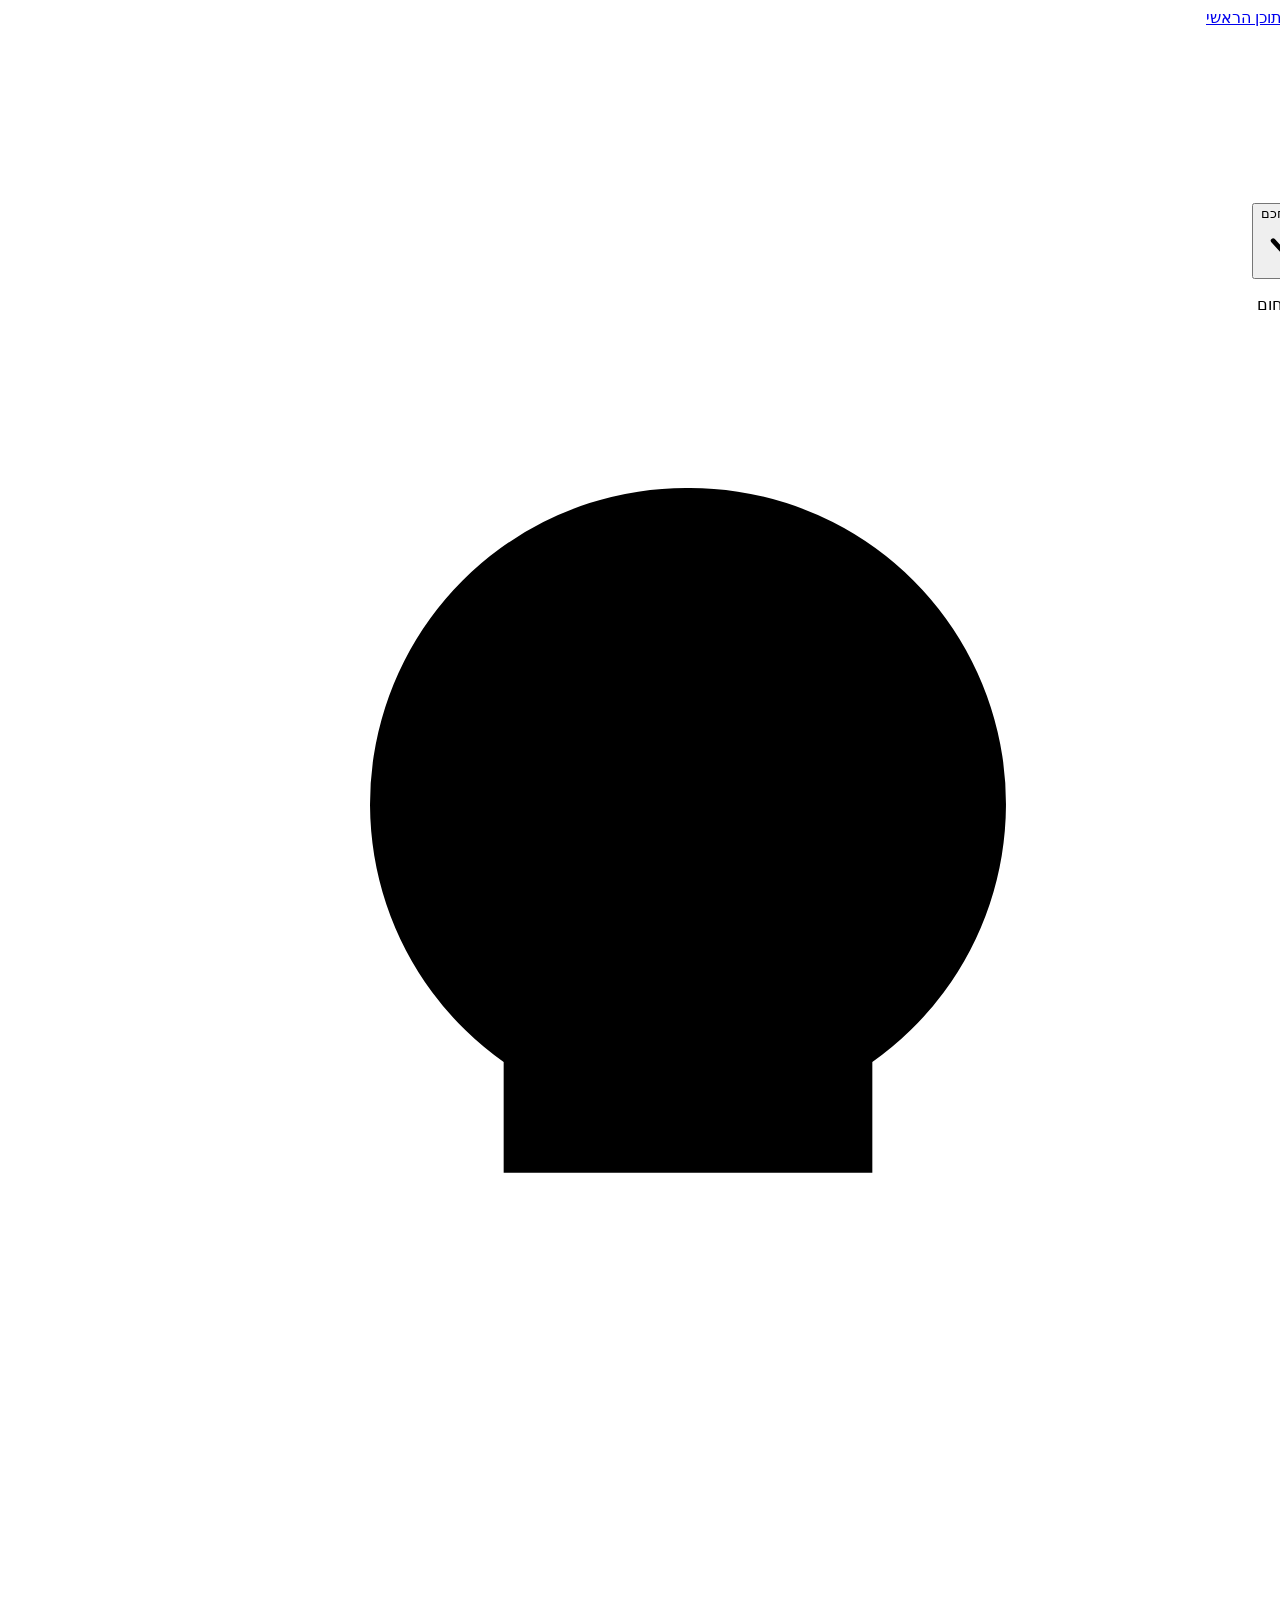
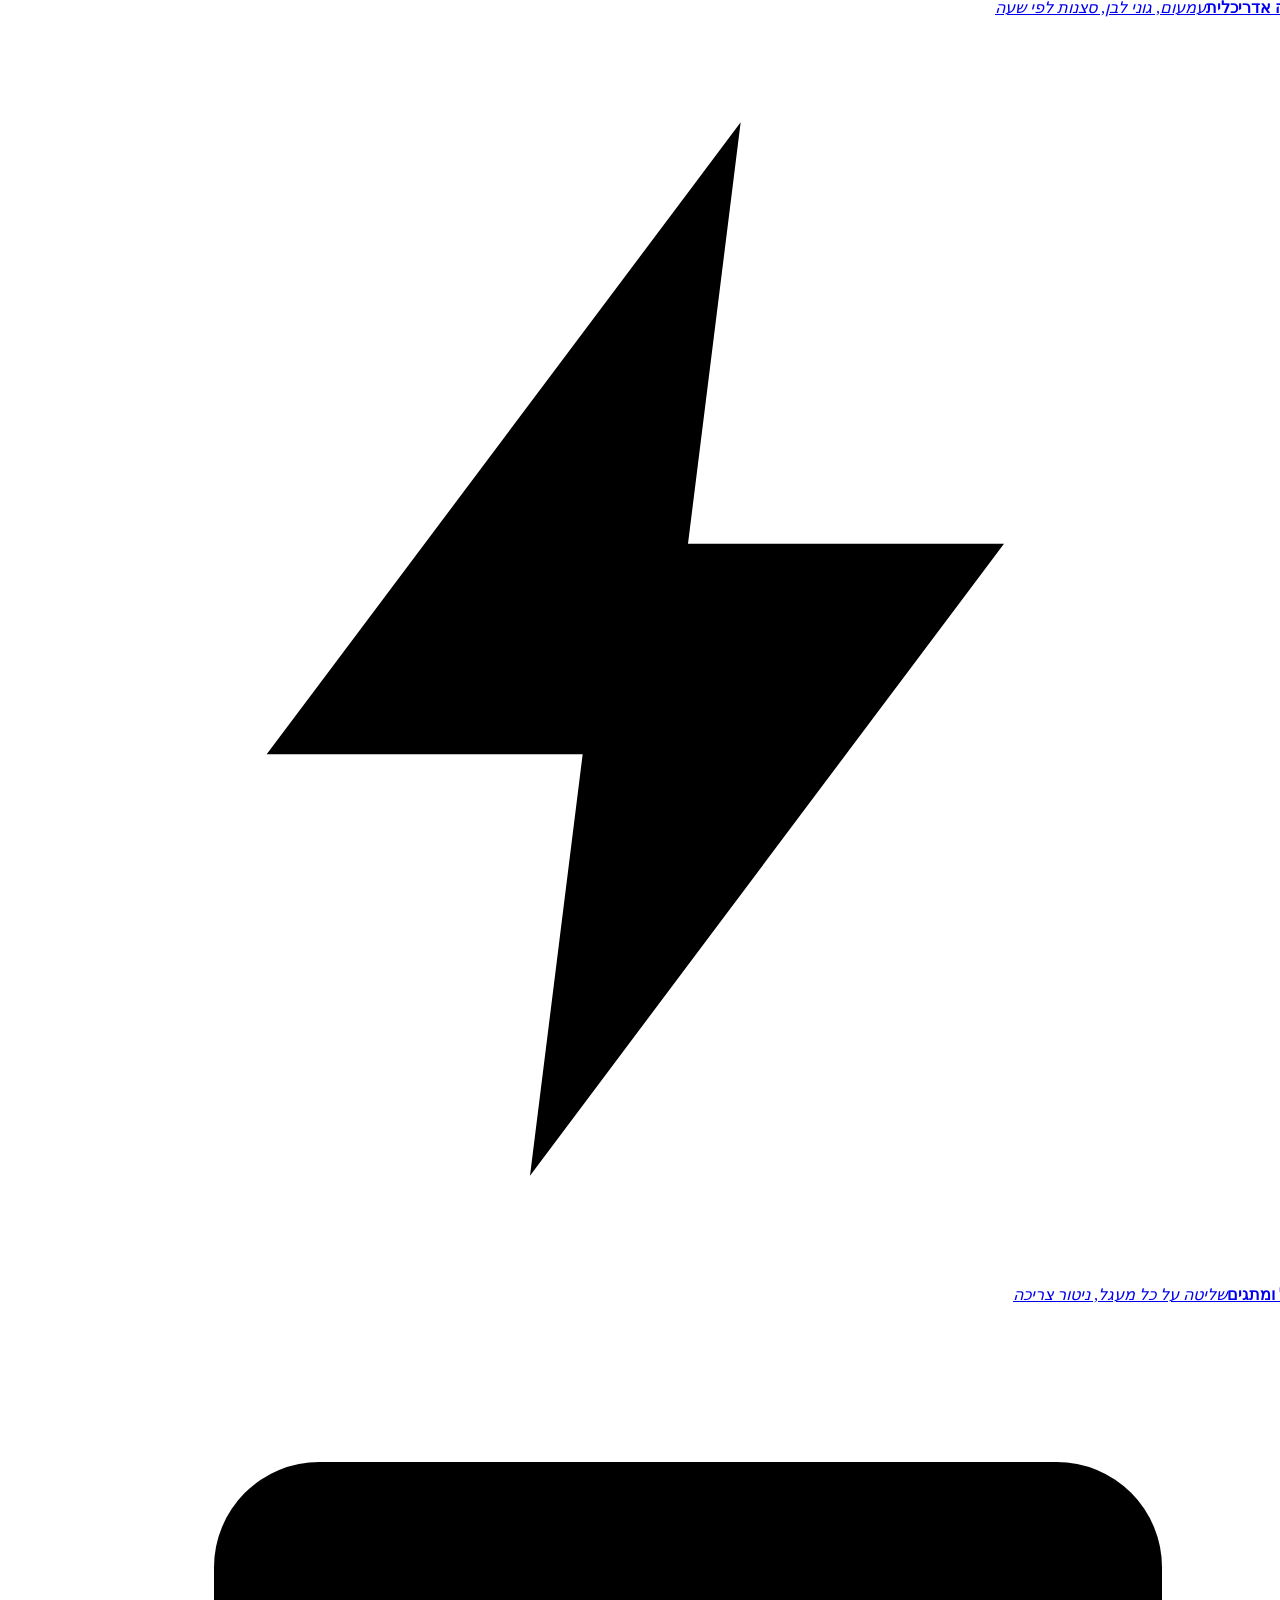
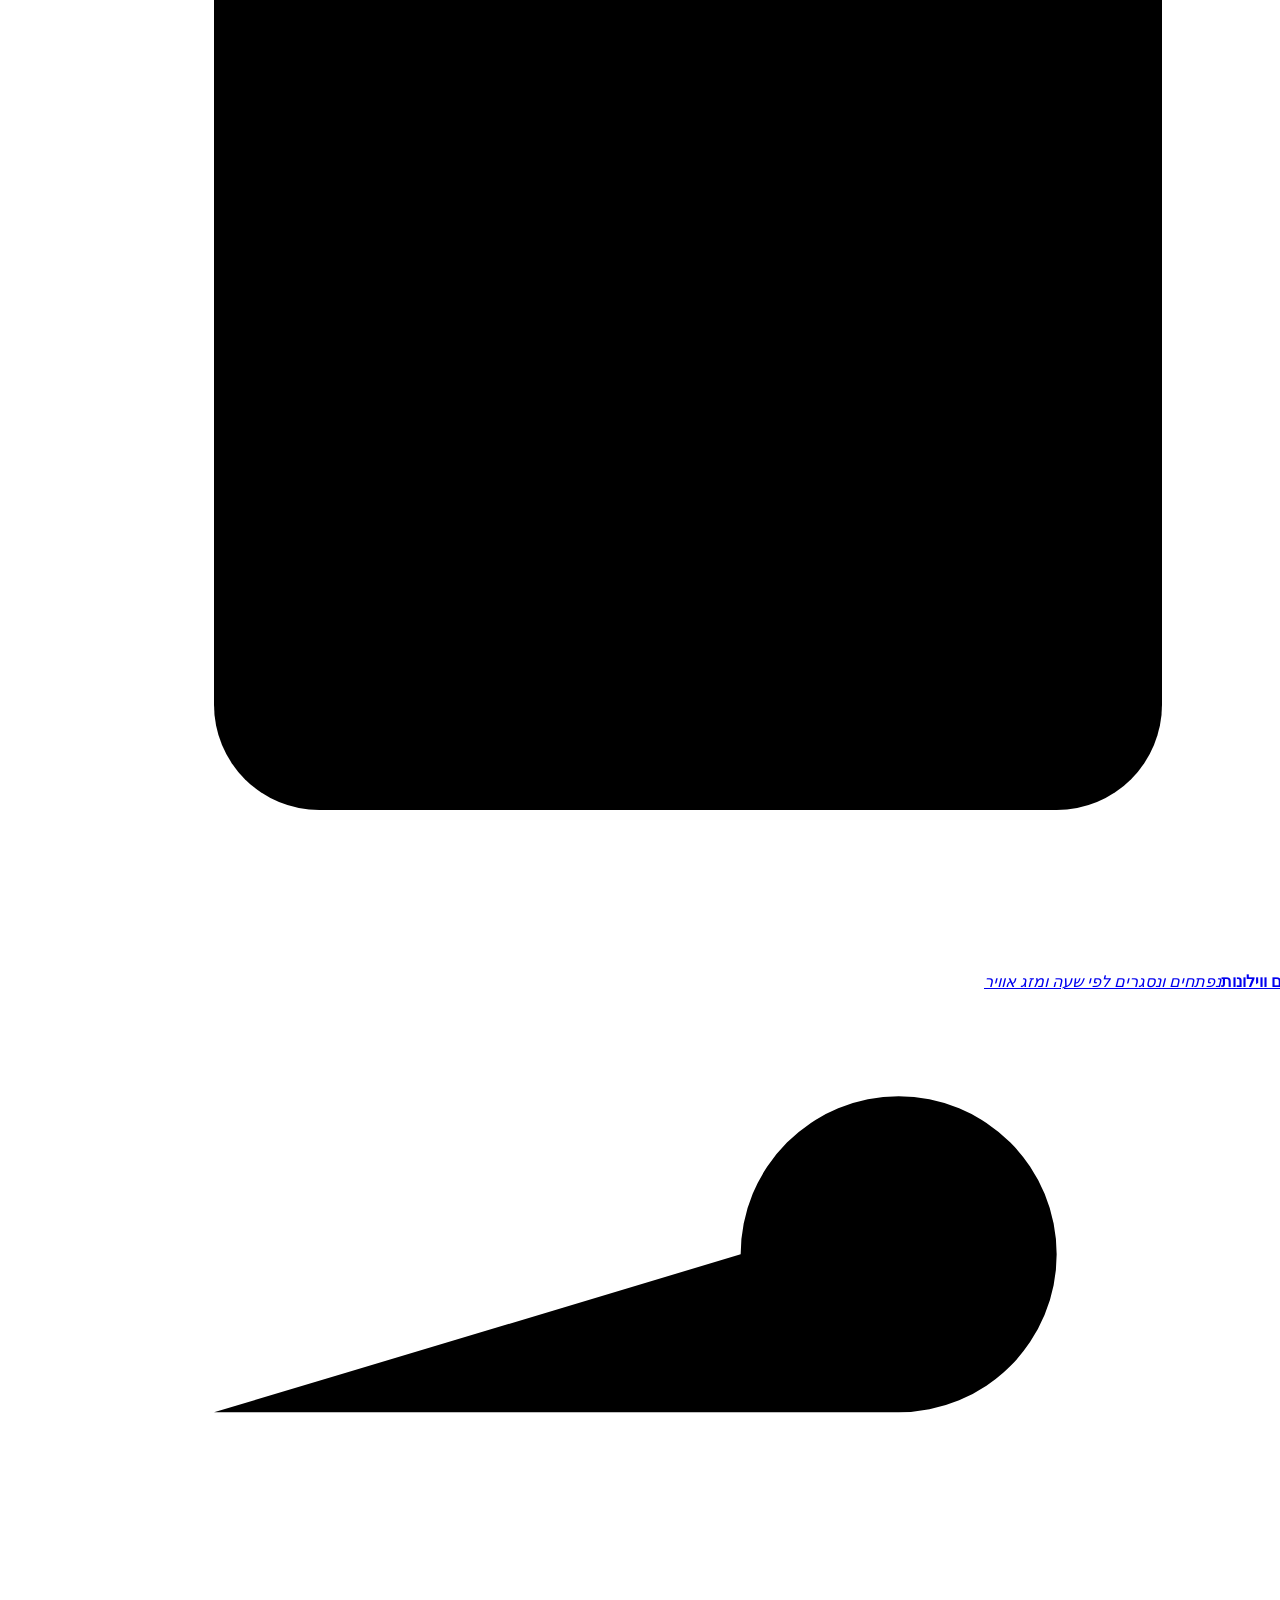
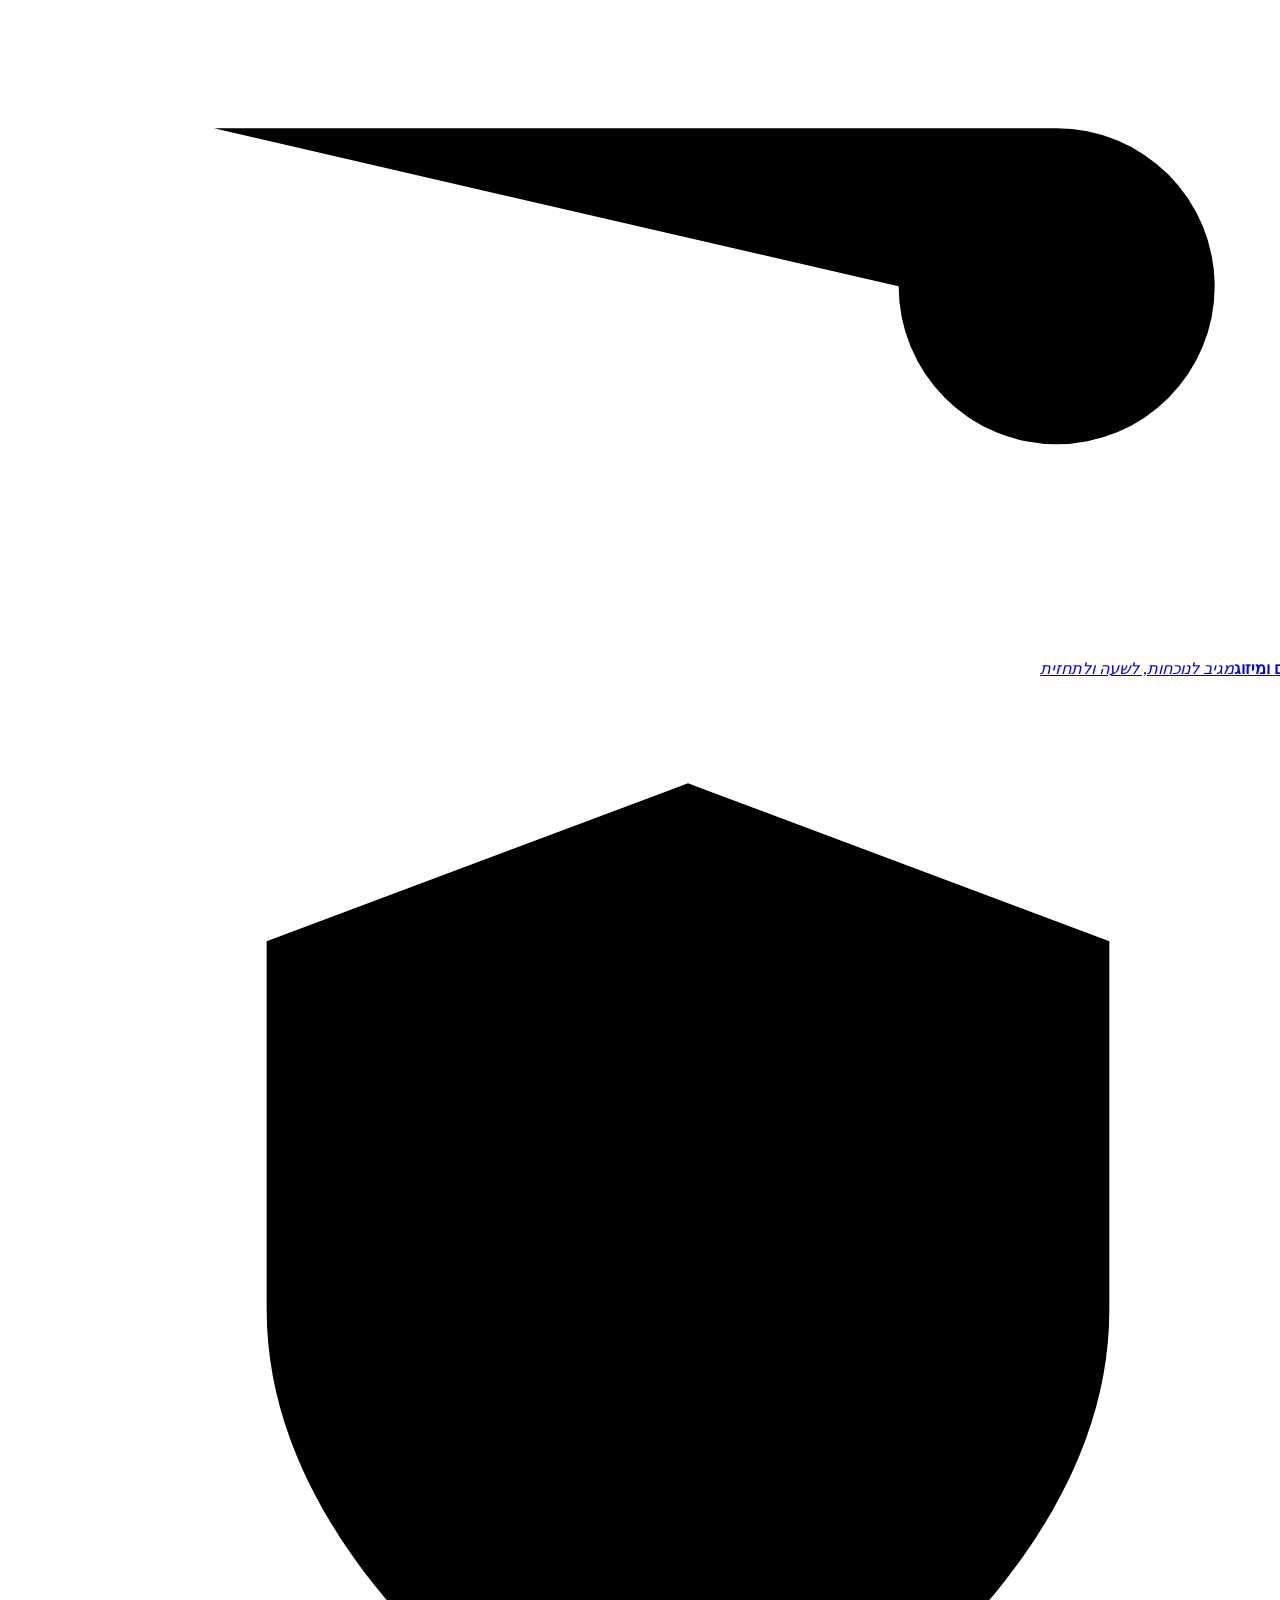
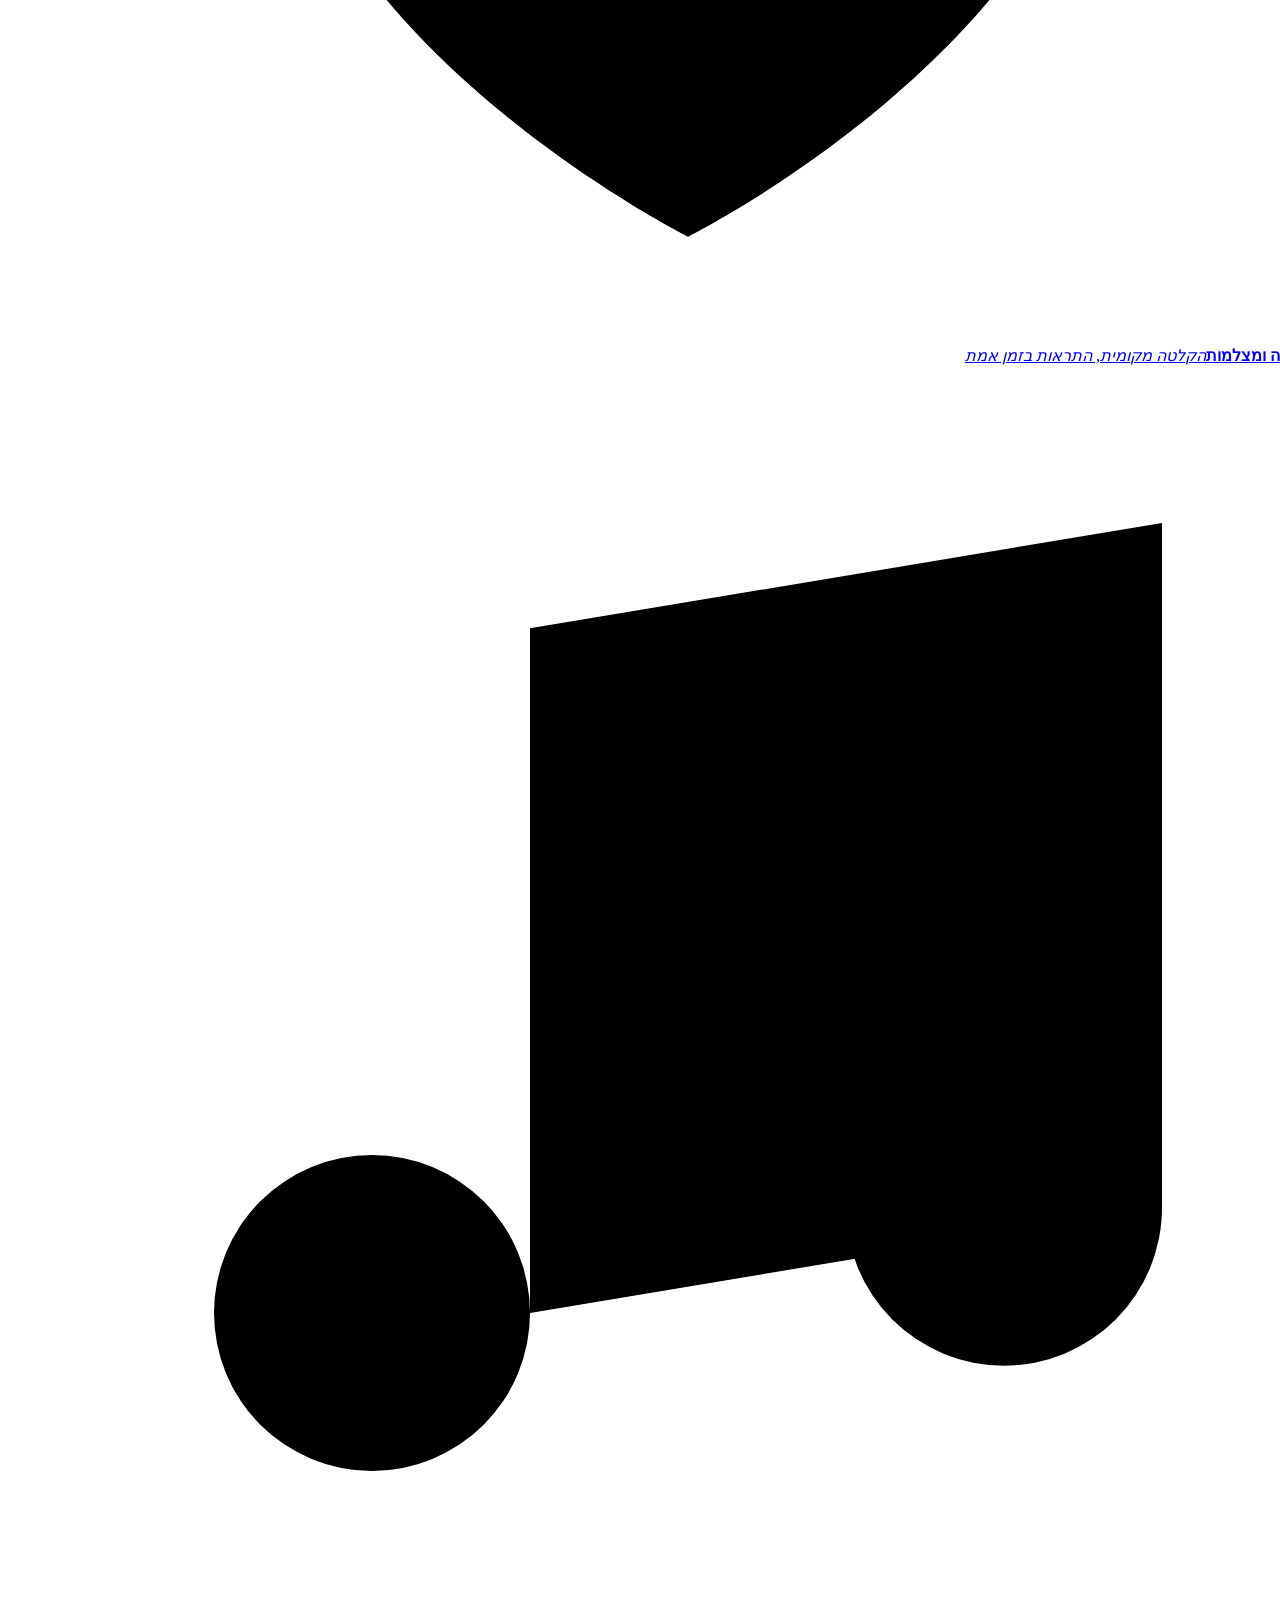
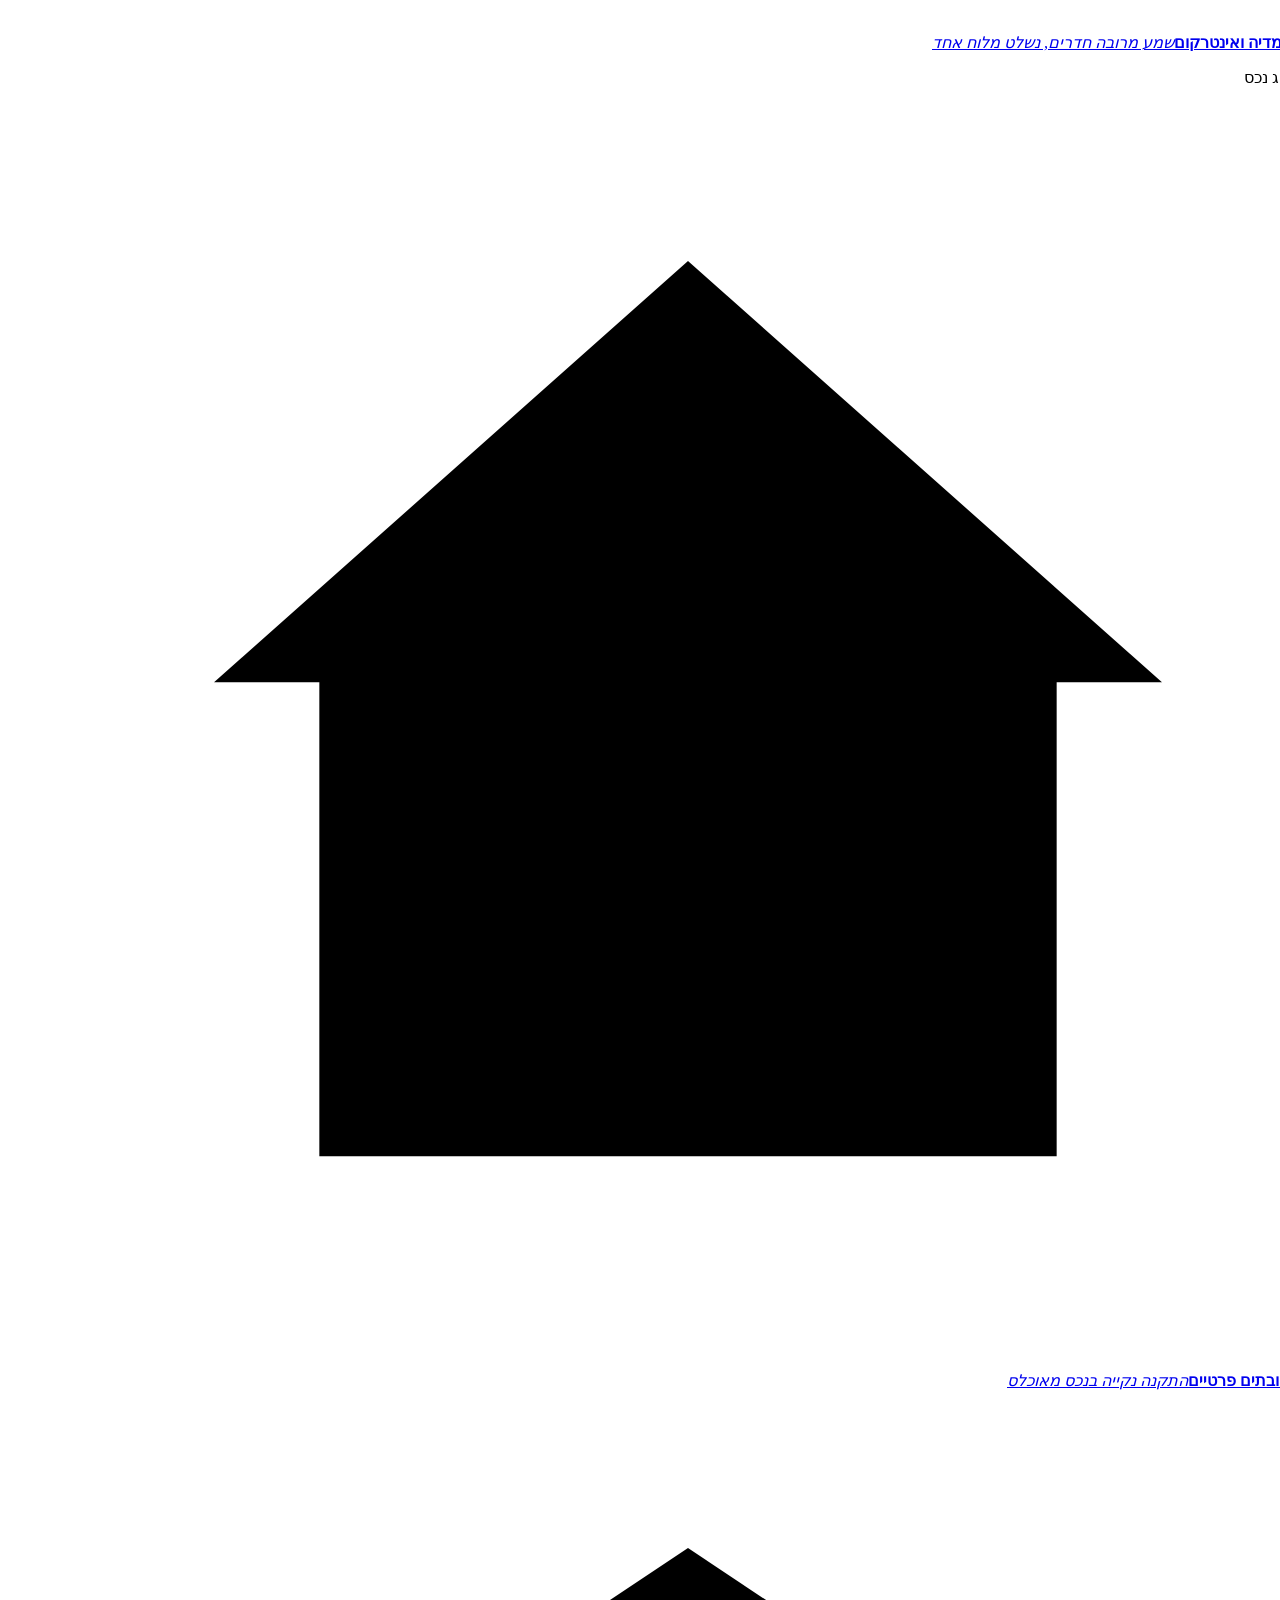
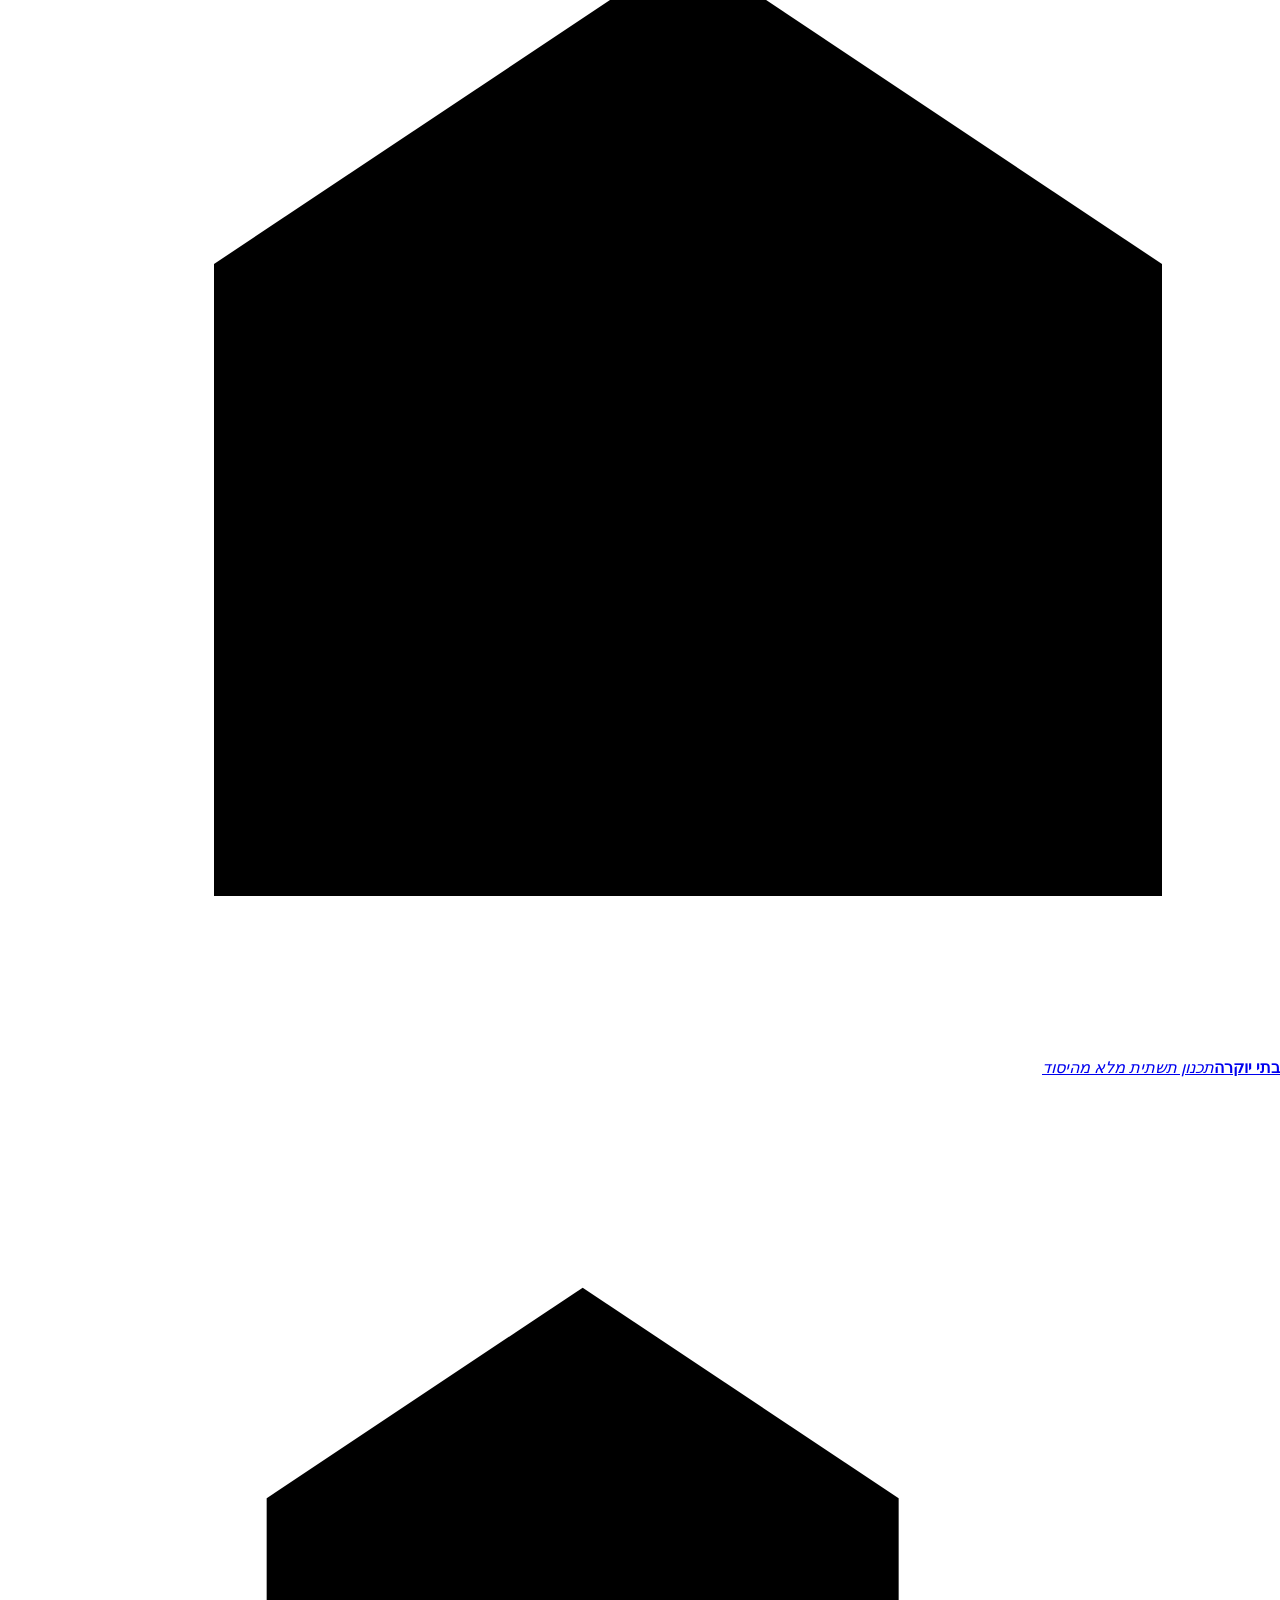
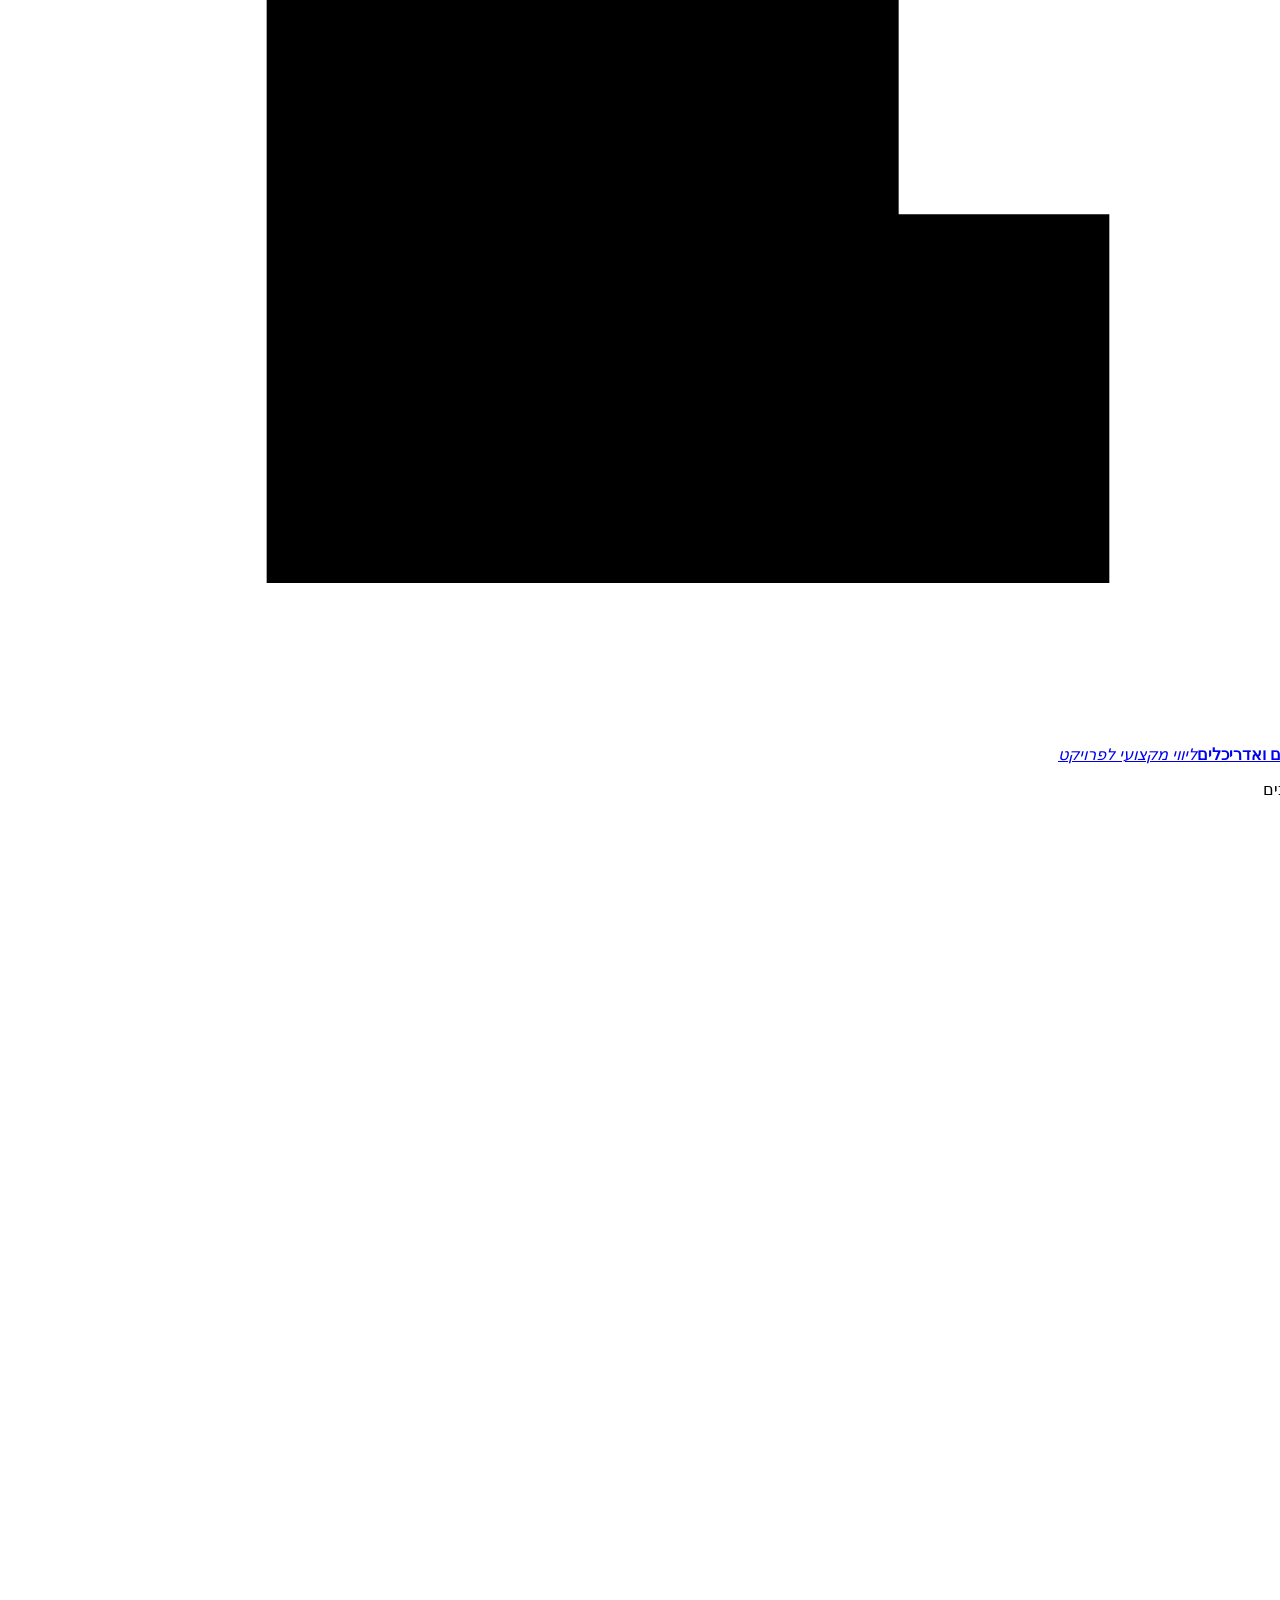
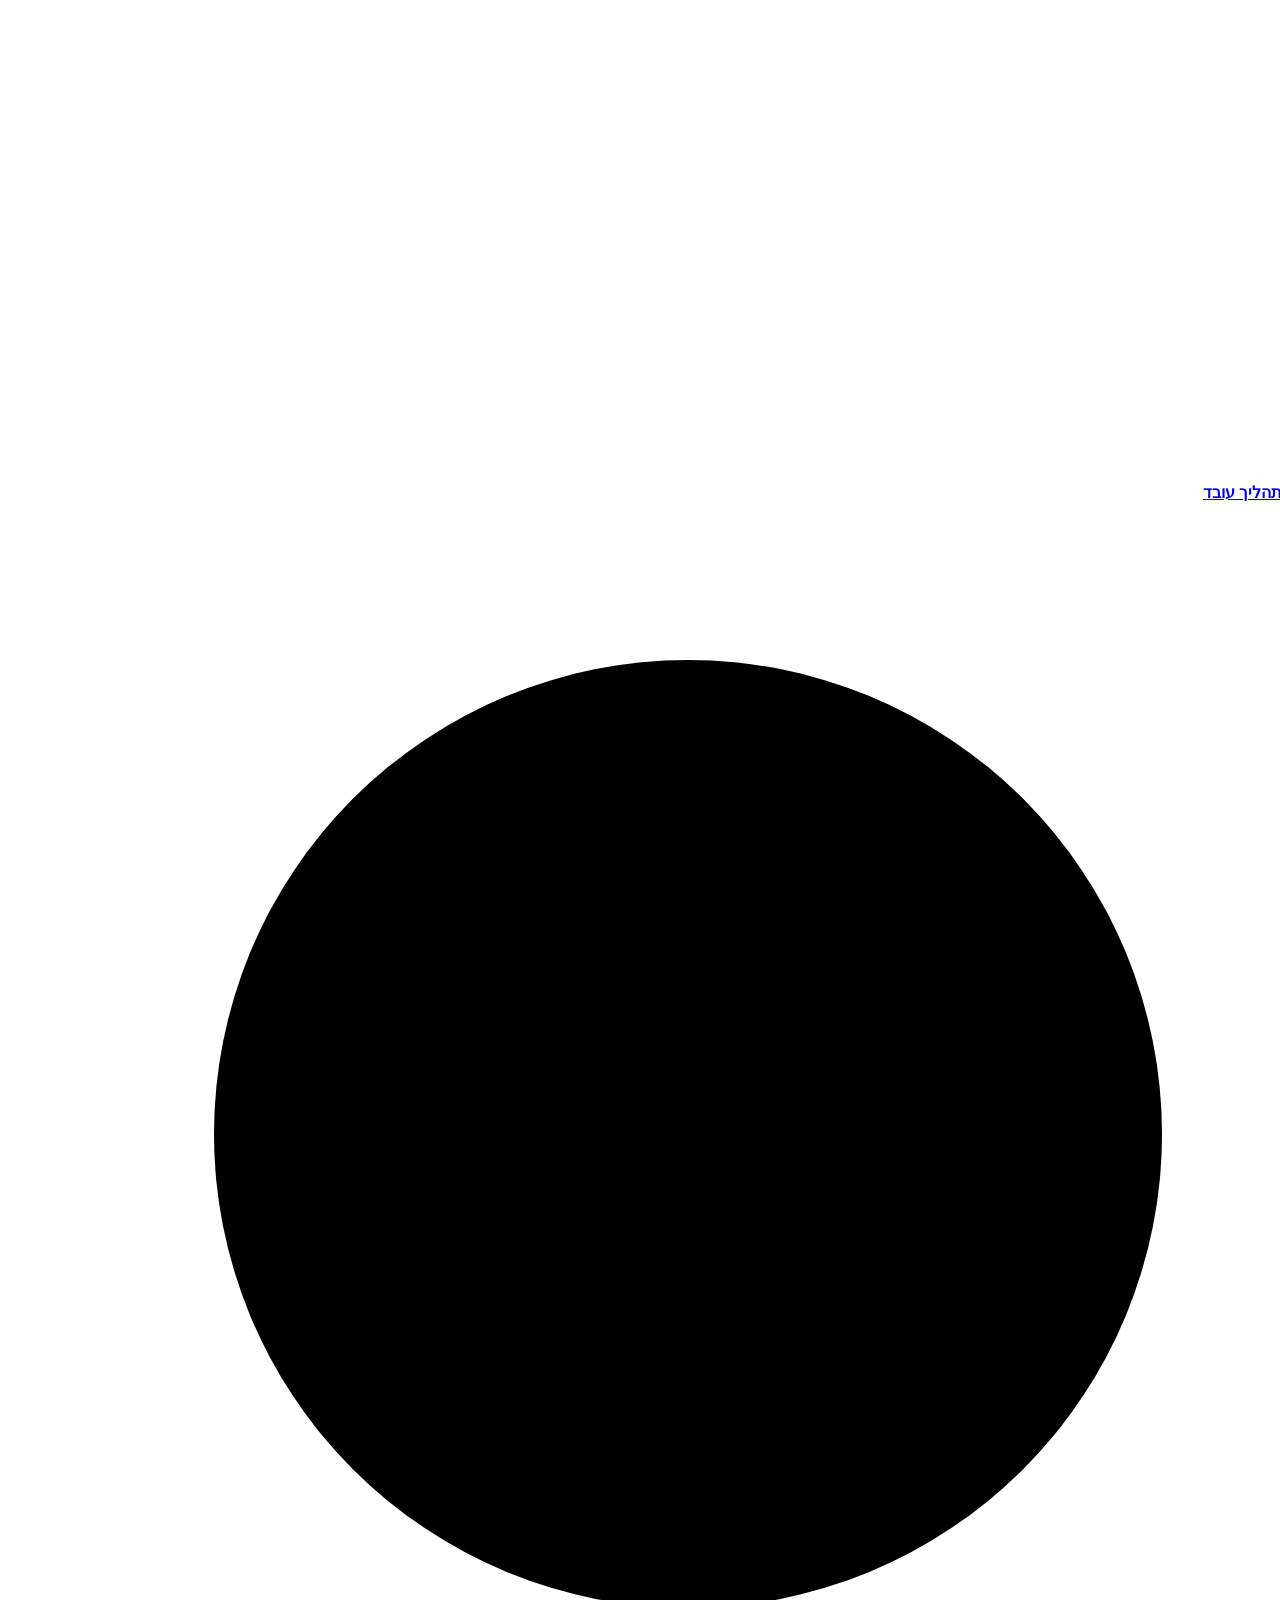
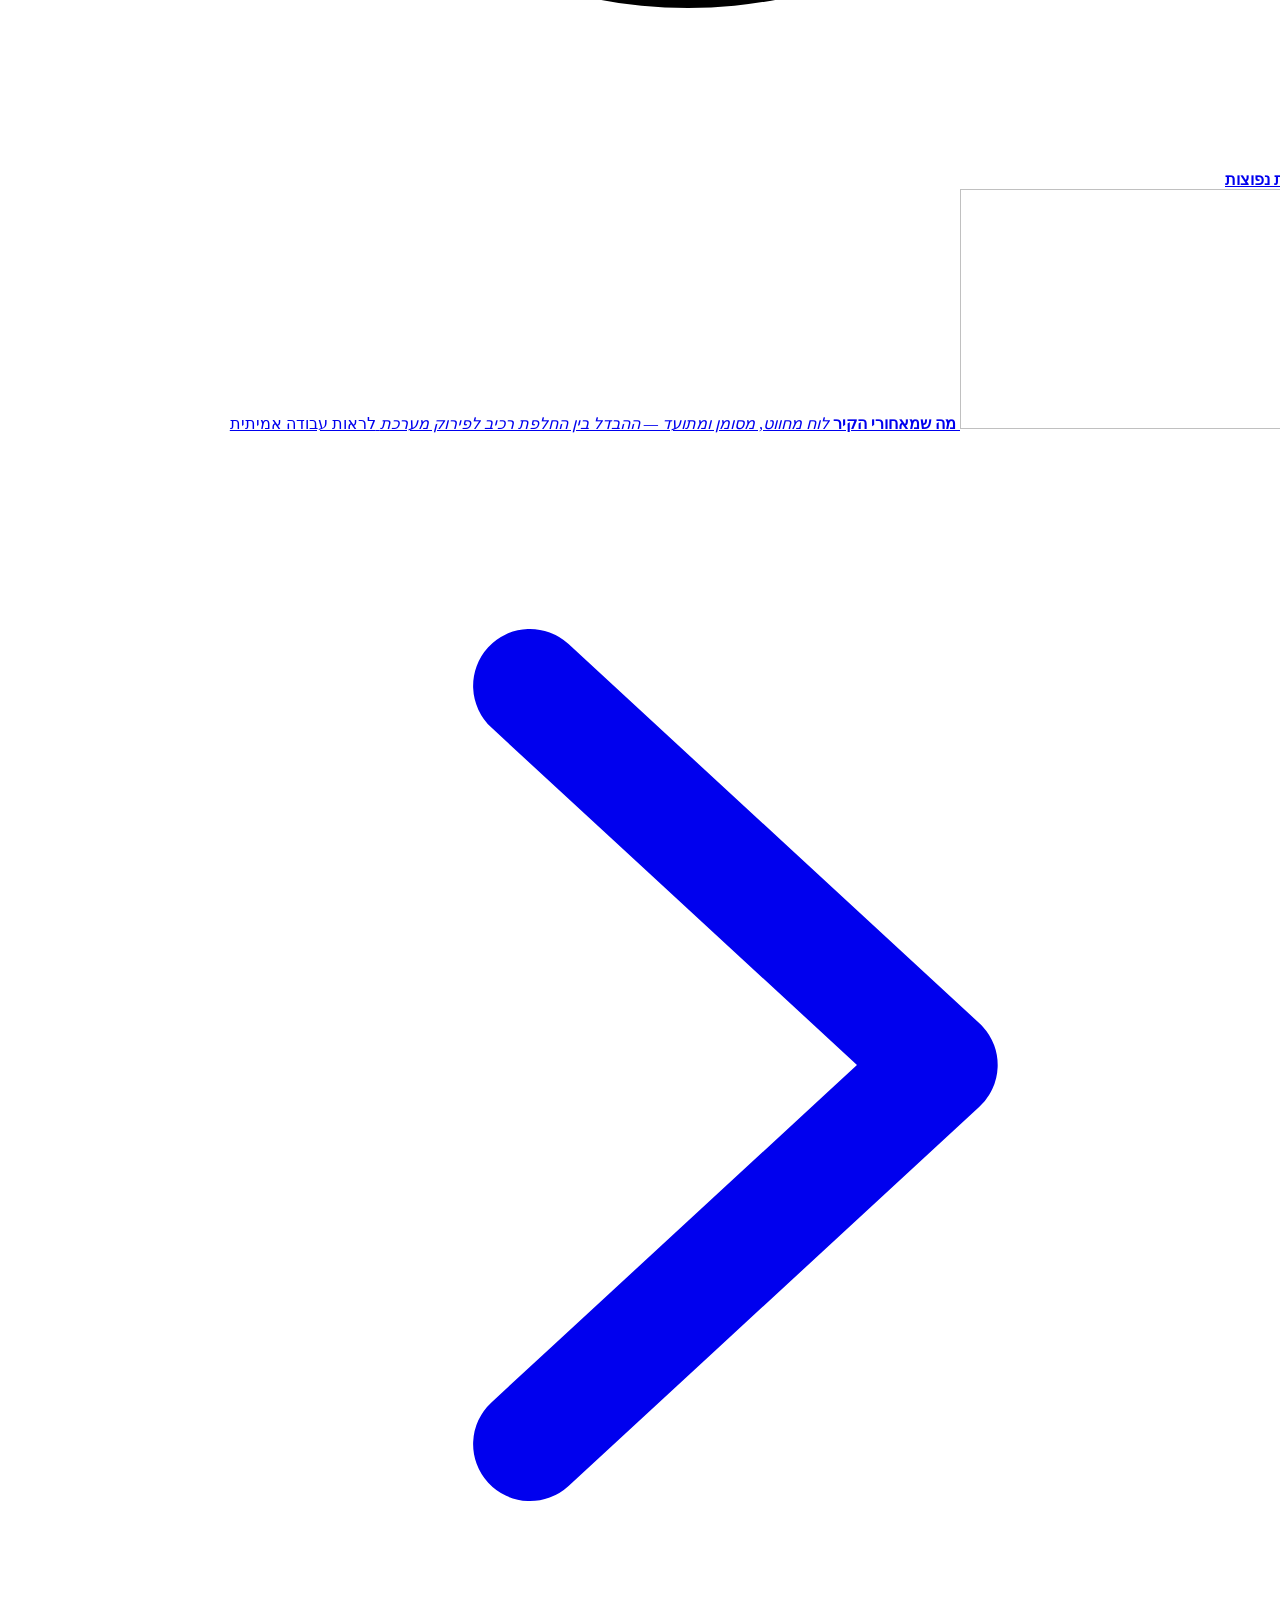
==== about.html @ 3094d92b "feat: about page - Kobi Feldman, engineering story, accessibility service line" ====
<!DOCTYPE html>
<html lang="he" dir="rtl">
<head>
<meta charset="UTF-8">
<meta name="viewport" content="width=device-width, initial-scale=1">
<title>אודות | קובי פלדמן — 30 שנה בהנדסת מערכות, היום בבית החכם שלכם</title>
<meta name="description" content="קובי פלדמן, הנדסאי אלקטרוניקה ומחשבים עם למעלה מ־30 שנה בפיתוח חומרה, תוכנה ומערכות משובצות. מתכנן ומקים מערכות Home Assistant לבתים, עסקים, גיל שלישי ואנשים עם מוגבלות.">
<meta property="og:title" content="אודות | קובי פלדמן — פלדמן מערכות">
<meta property="og:description" content="שלושים שנה של הנדסת מערכות, שנכנסות לתוך מחשב בקרה אחד בבית שלכם.">
<meta property="og:type" content="profile">
<link rel="preconnect" href="https://fonts.googleapis.com">
<link rel="preconnect" href="https://fonts.gstatic.com" crossorigin>
<link href="https://fonts.googleapis.com/css2?family=Heebo:wght@400;500;700;800;900&family=Assistant:wght@300;400;500;600;700&display=swap" rel="stylesheet">
<link rel="stylesheet" href="assets/style.css">
</head>
<body>
<a class="skip" href="#main">דלג לתוכן הראשי</a>
<div class="grain" aria-hidden="true"></div>
<div class="progress" id="progress" aria-hidden="true"></div>

<!-- ═══════════ NAV ═══════════ -->
<svg class="lg-sprite" aria-hidden="true" focusable="false" style="position:absolute;width:0;height:0;overflow:hidden">
  <symbol id="fs-logo" viewBox="0 0 1069.703 145.19"><polygon points="428.147 145.174 427.49 110.663 418.302 137.615 407.418 137.548 397.899 109.774 397.468 145.13 378.388 145.083 378.38 58.648 396.663 58.479 412.861 101.655 428.914 58.547 447.226 58.546 447.227 145.096 428.147 145.174" fill="currentColor"/><polygon points="984.224 145.138 983.513 111.532 974.402 137.642 963.683 137.669 953.912 108.931 953.636 145.126 934.499 145.087 934.518 58.527 952.927 58.629 968.969 101.684 985.052 58.565 1003.339 58.536 1003.335 145.098 984.224 145.138" fill="currentColor"/><polygon points="581.855 145.068 564.724 145.064 543.081 101.668 542.854 145.116 523.559 145.093 523.554 58.639 540.606 58.49 562.154 100.624 562.556 58.613 581.818 58.523 581.855 145.068" fill="currentColor"/><path d="M367.859,127.665c.005,5.61-2.153,9.692-6.06,12.75-3.93,3.047-8.941,4.626-14.172,4.638l-37.176.084-.005-86.56,36.187-.003c4.961,0,9.681,1.247,13.72,3.781,4.515,2.833,7.455,7.263,7.46,12.795l.047,52.515ZM347.943,126.64l-.134-50.421c-.005-2.015-3.668-3.212-5.125-3.212h-12.461s.054,57.815.054,57.815l12.707-.197c1.551-.024,4.966-1.253,4.959-3.984Z" fill="currentColor"/><path d="M670.085,144.974l-37.452.071c-4.622.009-9.071-3.207-9.1-7.825l-.145-23.051,19.729-.055.221,16.936,15.572.007.318-13.368-31.797-23.302c-2.675-1.96-4.057-4.834-4.06-8.203l-.018-18.13c-.005-4.949,3.483-9.308,8.759-9.311l38.001-.02c5.542-.003,8.974,4.506,8.965,9.585l-.037,19.909-19.899.008-.093-15.466-15.738-.017.096,12.302,31.425,22.832c2.517,1.829,4.151,4.535,4.157,7.657l.04,20.436c.009,4.705-3.435,8.993-8.943,9.004Z" fill="currentColor"/><path d="M801.101,144.913l-38.432.197c-5.614-.504-8.979-4.433-8.955-9.93l.089-21.019,19.742-.014.045,16.922h16.042s-.129-13.641-.129-13.641l-31.926-23.211c-2.558-1.86-3.779-4.889-3.783-8.041l-.027-18.079c-.008-5.221,3.769-9.413,9.124-9.425l37.486-.083c3.864.476,8.637,2.599,8.7,6.782l.345,22.844-19.73.028-.069-15.558-15.986-.005.056,12.308,30.819,22.253c2.575,1.859,4.853,4.532,4.829,7.931l-.164,22.839c-.025,3.517-3.982,6.882-8.075,6.903Z" fill="currentColor"/><path d="M1061.044,144.944l-38.293.021c-5.097.003-8.751-4.088-8.74-8.837l.053-22.016,19.693.041.036,16.908,15.938.002-.074-13.674-31.408-22.855c-2.398-1.745-4.227-4.374-4.207-7.44l.137-20.811c.028-4.224,4.573-7.604,8.861-7.596l38.109.07c4.095.008,8.271,3.361,8.302,7.338l.172,22.164-19.787-.025-.083-15.513-15.695-.069-.204,12.316,31.843,23.033c2.679,1.938,3.939,4.776,3.949,8.095l.057,19.14c.014,4.772-2.865,9.704-8.659,9.707Z" fill="currentColor"/><path d="M493.908,129.428l-17.135-.037-3.262,15.734-19.713-.072,21.708-86.448,19.891-.155,21.577,86.608-19.702.134-3.364-15.762ZM490.916,114.757l-5.74-25.862-5.375,26.196,11.115-.334Z" fill="currentColor"/><polygon points="921.134 108.136 896.782 108.153 896.784 130.418 925.43 130.536 925.424 145.143 877.062 145.158 877.093 58.51 925.074 58.551 925.07 73.152 896.775 73.146 896.99 93.716 921.111 93.682 921.134 108.136" fill="currentColor"/><polygon points="243.338 108.097 219.141 108.172 219.184 130.502 247.615 130.527 247.613 145.151 199.328 145.14 199.325 58.567 247.26 58.506 247.28 73.137 219.155 73.157 219.214 93.65 243.203 93.677 243.338 108.097" fill="currentColor"/><path d="M733.049,97.093c-2.239,5.421-6.111,10.618-6.209,16.168l-.562,31.854-19.642.007-.323-31.849c-.047-4.62-3.205-8.709-4.926-12.876l-15.766-38.183c-.467-1.131-.576-2.29-.387-3.633l19.577-.11,11.792,31.727,11.515-31.636,19.426-.073c.451,1.661.098,3.27-.632,5.037l-13.862,33.567Z" fill="currentColor"/><polygon points="187.872 94.017 188.064 108.397 164.314 108.401 164.209 145.124 144.444 145.087 144.464 58.514 192.104 58.527 192.097 73.152 164.25 73.152 164.333 94.069 187.872 94.017" fill="currentColor"/><polygon points="853.061 144.96 833.332 145.093 833.337 73.187 815.582 73.127 815.547 58.556 870.657 58.507 870.752 73.114 853.048 73.217 853.061 144.96" fill="currentColor"/><polygon points="302.553 130.375 302.706 145.149 256.772 145.141 256.782 58.536 276.569 58.615 276.553 130.344 302.553 130.375" fill="currentColor"/><path d="M62.167,37.264c-14.755-15.858-36.524-18.964-54.122-6.88L8.11.021l106.494-.021.007,36.7-46.979-.008c-2.067-.171-3.848.041-5.466.572Z" fill="currentColor"/><path d="M80.485,95.281c5.426-10.199,6.014-22.085,1.858-32.927l-.864-3.19,21.922-.253-.005,35.988-22.911.382Z" fill="currentColor"/><path d="M54.463,48.068l.062,10.249c.812.694,2.152.593,2.968.632,1.682.082,2.577,1.199,3.777,2.571,9.023,10.316,7.076,25.696-3.412,33.676-1.167-.268-2.629-.521-3.996.006l.038,8.139c-1.251-.391-3.421-.777-4.536.535-9.212,10.829-25.601,11.327-35.266.801-1.723-1.877-3.72-2.05-5.536-.565l-.447-2.986.491-51.946c.866.617,1.784,1.337,2.552,1.31,2.81-.096,5.707-6.845,15.816-8.924,9.194-1.891,17.231,2.356,23.663,8.871,1.119,1.134,3.852-1.587,3.829-2.369ZM39.832,56.97c1.293,1.375,3.43,1.854,4.547.665,3.61-3.841-4.337-10.742-13.262-10.684-5.211.034-10.715,2.253-13.625,7.172-.929,1.569.517,3.746,1.642,4.079,1.013.3,2.406-.123,3.412-1.118,4.981-4.922,12.367-5.343,17.285-.114ZM53.897,90.654c5.089-2.975,7.356-8.899,7.384-13.997.028-5.127-2.358-10.197-6.661-13.499-1.685-1.293-3.829-.149-4.493,1.031-.867,1.539-.011,2.953,1.194,4.179,4.96,5.043,4.706,12.327-.398,17.113-1.125,1.055-1.401,2.647-.949,3.796.346.882,2.305,2.324,3.924,1.378ZM42.032,76.642c0-6.019-4.879-10.898-10.898-10.898s-10.898,4.879-10.898,10.898,4.879,10.898,10.898,10.898,10.898-4.879,10.898-10.898ZM22.495,96.281c-1.264-1.316-2.923-1.411-3.948-.659-.673.494-1.914,2.364-1.126,3.661,3.033,4.991,8.958,7.51,14.564,7.341,4.993-.15,10.771-2.749,13.322-7.503.836-1.558-.569-3.422-1.48-3.769-3.283-1.252-11.628,11.033-21.331.929Z" fill="currentColor"/><path d="M53.341,123.855l.404,21.168H8.34s-.051-21.223-.051-21.223c.741.778,2.635.888,4.05,1.678,12.94,7.224,28.459,6.387,41.003-1.623Z" fill="currentColor"/><path d="M81.479,59.164l.864,3.19c4.156,10.843,3.568,22.729-1.858,32.927-4.972,9.344-12.781,16.211-14.541,11.127-1.141-3.297,3.56-5.189,6.998-11.638.79-1.482,2.051-2.752,2.83-4.479,4.799-10.639,3.828-22.633-2.969-31.814-1.912-2.583-3.274-5.425-5.928-7.634-1.512-1.259-1.542-3.089-.393-4.331.634-.685,2.286-1.709,3.671-.742,4.343,3.031,10.942,11.978,11.326,13.393Z" fill="#189dd5"/><path d="M8.451,112.962c-.113,2.099,1.242,3.142,2.927,4.382,11.855,8.727,26.951,8.982,39.062.574,1.591-1.104,3.247-1.852,3.311-3.911,3.15.077,4.873-4.681,7.794-2.274,1.122.925,1.793,3.397.308,4.693l-8.512,7.43c-12.544,8.011-28.063,8.847-41.003,1.623-1.415-.79-3.309-.9-4.05-1.678l-3.098-3.252c-1.466-1.539-3.214-2.788-4.504-4.461-1.394-1.809-.345-3.882.883-4.573,3.251-1.829,4.579,3.726,6.882,1.447Z" fill="#75b852"/><path d="M62.167,37.264c.773.831.412,2.996-.107,3.859-.508.846-2.096,1.877-3.316.946l-4.003-3.053-3.304-2.675c-11.278-9.13-26.724-9.289-38.733-1.069-1.718,1.176-3.677,2.089-4.182,3.921l-.787-.002c-.626-.002-1.163.395-1.086,1.033-.824.569-1.734,1.564-3.109,1.98-1.727.522-3.005-.536-3.417-1.996-.253-.897-.208-2.442,1.046-3.581l6.876-6.244c17.599-12.085,39.368-8.979,54.122,6.88Z" fill="#e95028"/><path d="M67.309,59.135c8.089,10.692,7.783,24.85-.083,35.68l-4.626,4.274c-1.424,1.316-3.469.638-4.228-.253-.958-1.124-.843-2.522-.514-3.641,10.488-7.979,12.435-23.36,3.412-33.676-1.2-1.372-2.095-2.489-3.777-2.571l.244-2.695c.119-1.522,1.368-2.441,2.55-2.588.76-.095,1.973.134,2.801,1.009l4.221,4.46Z" fill="#189dd5"/><path d="M53.744,103.34c.009,2.007-.044,3.528-.08,5.618-1.408.485-2.423,1.571-3.717,2.676-11.72,10.002-28.699,9.282-39.455-1.724-.797-.815-1.406-1.441-2.145-1.813l-.114-3.986c1.823-1.485,3.827-1.312,5.557.565,9.702,10.526,26.155,10.028,35.402-.801,1.12-1.312,3.298-.925,4.554-.535Z" fill="#6eb744"/><path d="M54.45,46.171l.012,1.896c.024.782-2.71,3.502-3.829,2.369-6.431-6.515-14.469-10.762-23.663-8.871-10.109,2.079-13.006,8.828-15.816,8.924-.768.026-1.686-.693-2.552-1.31l.055-3.013-.103-1.002c1.097-.344,1.754-1.333,2.773-2.29,12.804-12.025,32.548-10.105,43.121,3.297Z" fill="#e95028"/><path d="M54.74,39.017l-.29,7.154c-10.573-13.402-30.317-15.323-43.121-3.297-1.02.958-1.676,1.947-2.773,2.29-.2-1.95-.566-4.04-.035-5.969.505-1.833,2.464-2.746,4.182-3.921,12.009-8.22,27.455-8.062,38.733,1.069l3.304,2.675Z" fill="currentColor"/><path d="M53.819,108.959l-.067,5.048c-.064,2.059-1.721,2.806-3.311,3.911-12.112,8.409-27.208,8.154-39.062-.574-1.685-1.241-3.04-2.283-2.927-4.382l-.003-.685v-1.266s.005-.734.005-.734l.221-2.179c.737.372,1.343.998,2.137,1.813,10.716,11.006,27.63,11.726,39.304,1.724,1.289-1.105,2.301-2.191,3.703-2.676Z" fill="currentColor"/><path d="M72.803,58.477c6.796,9.181,7.768,21.175,2.969,31.814-.779,1.727-2.04,2.997-2.83,4.479l-5.716.045c7.866-10.83,8.172-24.988.083-35.68,1.865-.449,3.565-.468,5.494-.658Z" fill="currentColor"/><path d="M8.561,104.112l.114,3.986" fill="#75b852"/><path d="M8.659,46.167l-.055,3.013" fill="#75b852"/><path d="M6.648,40.226c-.078-.638.46-1.036,1.086-1.033-.281.431-.658.738-1.086,1.033Z" fill="#75b852"/><path d="M8.449,112.277c-.6-.316-.561-.966,0-1.266v1.266Z" fill="#75b852"/><circle cx="31.134" cy="76.642" r="10.898" fill="#f6da13"/><path d="M53.897,90.654c-1.618.946-3.577-.496-3.924-1.378-.451-1.148-.176-2.741.949-3.796,5.104-4.785,5.358-12.069.398-17.113-1.205-1.225-2.061-2.639-1.194-4.179.664-1.18,2.809-2.324,4.493-1.031,4.304,3.302,6.69,8.371,6.661,13.499-.028,5.098-2.296,11.022-7.384,13.997Z" fill="#0e95ce"/><path d="M22.495,96.281c9.704,10.105,18.048-2.181,21.331-.929.911.348,2.316,2.211,1.48,3.769-2.551,4.754-8.33,7.352-13.322,7.503-5.605.169-11.53-2.35-14.564-7.341-.789-1.298.452-3.167,1.126-3.661,1.025-.752,2.684-.657,3.948.659Z" fill="#6eb744"/><path d="M39.832,56.97c-4.918-5.228-12.304-4.808-17.285.114-1.006.994-2.4,1.418-3.412,1.118-1.125-.333-2.571-2.51-1.642-4.079,2.91-4.918,8.414-7.137,13.625-7.172,8.924-.058,16.872,6.843,13.262,10.684-1.118,1.189-3.254.71-4.547-.665Z" fill="#e95028"/></symbol>
</svg>
<header class="nav" id="nav">
  <div class="nav-in">
    <a class="brand" href="/" aria-label="פלדמן מערכות — לדף הבית">
      <svg class="lg" viewBox="0 0 1069.703 145.19" role="img" aria-label="פלדמן מערכות"><use href="/#fs-logo"/></svg>
    </a>
    <nav class="nav-links" aria-label="ניווט ראשי">
      <div class="has-fsmega">
        <button class="fsmega-trig" id="megaTrig" aria-expanded="false" aria-controls="megaPanel">
          בית חכם
          <svg viewBox="0 0 20 20" class="fsmega-ar" aria-hidden="true"><path d="M5 7.5 10 13l5-5.5" stroke="currentColor" stroke-width="1.8" fill="none" stroke-linecap="round" stroke-linejoin="round"/></svg>
        </button>

        <div class="fsmega" id="megaPanel" aria-hidden="true">
          <div class="fsmega-in">

            <div class="fsmega-col">
              <p class="fsmega-h">לפי תחום</p>
              <a class="fsmega-item" href="/#solutions" data-i="0">
                <span class="fsmega-ic"><svg viewBox="0 0 24 24"><path d="M9 18h6M10 21h4M12 3a6 6 0 0 0-3.5 10.9V16h7v-2.1A6 6 0 0 0 12 3z"/></svg></span>
                <span><b>תאורה אדריכלית</b><em>עמעום, גוני לבן, סצנות לפי שעה</em></span>
              </a>
              <a class="fsmega-item" href="/#solutions" data-i="1">
                <span class="fsmega-ic"><svg viewBox="0 0 24 24"><path d="M13 2 4 14h6l-1 8 9-12h-6z"/></svg></span>
                <span><b>חשמל ומתגים</b><em>שליטה על כל מעגל, ניטור צריכה</em></span>
              </a>
              <a class="fsmega-item" href="/#solutions" data-i="2">
                <span class="fsmega-ic"><svg viewBox="0 0 24 24"><rect x="3" y="3" width="18" height="18" rx="2"/><path d="M3 9h18M3 14h18"/></svg></span>
                <span><b>תריסים ווילונות</b><em>נפתחים ונסגרים לפי שעה ומזג אוויר</em></span>
              </a>
              <a class="fsmega-item" href="/#solutions" data-i="3">
                <span class="fsmega-ic"><svg viewBox="0 0 24 24"><path d="M3 8h13a3 3 0 1 0-3-3M3 14h16a3 3 0 1 1-3 3"/></svg></span>
                <span><b>אקלים ומיזוג</b><em>מגיב לנוכחות, לשעה ולתחזית</em></span>
              </a>
              <a class="fsmega-item" href="/#solutions" data-i="4">
                <span class="fsmega-ic"><svg viewBox="0 0 24 24"><path d="M12 22s8-4 8-10V5l-8-3-8 3v7c0 6 8 10 8 10z"/><path d="M9 12l2 2 4-4"/></svg></span>
                <span><b>אבטחה ומצלמות</b><em>הקלטה מקומית, התראות בזמן אמת</em></span>
              </a>
              <a class="fsmega-item" href="/#solutions" data-i="5">
                <span class="fsmega-ic"><svg viewBox="0 0 24 24"><path d="M9 18V5l12-2v13"/><circle cx="6" cy="18" r="3"/><circle cx="18" cy="16" r="3"/></svg></span>
                <span><b>מולטימדיה ואינטרקום</b><em>שמע מרובה חדרים, נשלט מלוח אחד</em></span>
              </a>
            </div>

            <div class="fsmega-col">
              <p class="fsmega-h">לפי סוג נכס</p>
              <a class="fsmega-item" href="/#audience">
                <span class="fsmega-ic"><svg viewBox="0 0 24 24"><path d="M3 11l9-8 9 8"/><path d="M5 10v10h14V10"/></svg></span>
                <span><b>דירות ובתים פרטיים</b><em>התקנה נקייה בנכס מאוכלס</em></span>
              </a>
              <a class="fsmega-item" href="/#audience">
                <span class="fsmega-ic"><svg viewBox="0 0 24 24"><path d="M3 21V9l9-6 9 6v12"/><path d="M9 21v-8h6v8"/></svg></span>
                <span><b>וילות ובתי יוקרה</b><em>תכנון תשתית מלא מהיסוד</em></span>
              </a>
              <a class="fsmega-item" href="/#audience">
                <span class="fsmega-ic"><svg viewBox="0 0 24 24"><path d="M4 21V8l6-4 6 4v13"/><path d="M14 21v-7h6v7"/></svg></span>
                <span><b>קבלנים ואדריכלים</b><em>ליווי מקצועי לפרויקט</em></span>
              </a>

              <p class="fsmega-h fsmega-h2">משאבים</p>
              <a class="fsmega-item fsmega-item-sm" href="/#process">
                <span class="fsmega-ic"><svg viewBox="0 0 24 24"><path d="M4 12h16M4 6h16M4 18h10"/></svg></span>
                <span><b>איך התהליך עובד</b></span>
              </a>
              <a class="fsmega-item fsmega-item-sm" href="/#faq">
                <span class="fsmega-ic"><svg viewBox="0 0 24 24"><circle cx="12" cy="12" r="9"/><path d="M9.5 9a2.5 2.5 0 1 1 3.5 2.3c-.8.4-1 .8-1 1.7"/><path d="M12 17h.01"/></svg></span>
                <span><b>שאלות נפוצות</b></span>
              </a>
            </div>

            <a class="fsmega-promo" href="/#proof">
              <img src="https://organized-blue-owl.64-204-250-78.cpanel.site/wp-content/uploads/2026/07/feldman-about-electrical-panel-install-768x579.jpg" alt="" width="360" height="240" loading="lazy">
              <span class="fsmega-promo-in">
                <b>מה שמאחורי הקיר</b>
                <em>לוח מחווט, מסומן ומתועד — ההבדל בין החלפת רכיב לפירוק מערכת</em>
                <span class="fsmega-promo-cta">לראות עבודה אמיתית
                  <svg viewBox="0 0 20 20" aria-hidden="true"><path d="M12.5 4 6 10l6.5 6" stroke="currentColor" stroke-width="1.8" fill="none" stroke-linecap="round" stroke-linejoin="round" transform="rotate(180 10 10)"/></svg>
                </span>
              </span>
            </a>

          </div>
        </div>
      </div>

      <a href="/#solutions">פתרונות</a>

      <!-- ── מרכז ידע ── -->
      <div class="has-fsmega">
        <button class="fsmega-trig" aria-expanded="false">
          מרכז ידע
          <svg viewBox="0 0 20 20" class="fsmega-ar" aria-hidden="true"><path d="M5 7.5 10 13l5-5.5" stroke="currentColor" stroke-width="1.8" fill="none" stroke-linecap="round" stroke-linejoin="round"/></svg>
        </button>
        <div class="fsmega fsmega-know" aria-hidden="true">
          <div class="fsmega-in">

            <!-- מאמרים -->
            <section class="km-col">
              <div class="km-head">
                <p class="fsmega-h">מאמרים</p>
                <span class="km-sub">להבין לפני שמחליטים</span>
              </div>

              <a class="km-item" href="https://organized-blue-owl.64-204-250-78.cpanel.site/blog/">
                <span class="km-th"><img src="https://organized-blue-owl.64-204-250-78.cpanel.site/wp-content/uploads/2026/07/feldman-core-controller-150x150.jpg" alt="" width="150" height="150" loading="lazy"></span>
                <span class="km-tx"><b>למה מחשב בקרה מקומי, ולא ענן</b><em>יסודות · 6 דקות קריאה</em></span>
              </a>
              <a class="km-item" href="https://organized-blue-owl.64-204-250-78.cpanel.site/blog/">
                <span class="km-th"><img src="https://organized-blue-owl.64-204-250-78.cpanel.site/wp-content/uploads/2026/07/feldman-planning-blueprint-150x150.jpg" alt="" width="150" height="150" loading="lazy"></span>
                <span class="km-tx"><b>מתי מכניסים בית חכם לתוכניות</b><em>תכנון · 8 דקות קריאה</em></span>
              </a>
              <a class="km-item" href="https://organized-blue-owl.64-204-250-78.cpanel.site/blog/">
                <span class="km-th"><img src="https://organized-blue-owl.64-204-250-78.cpanel.site/wp-content/uploads/2026/07/feldman-about-electrical-panel-install-150x150.jpg" alt="" width="150" height="150" loading="lazy"></span>
                <span class="km-tx"><b>מה באמת קורה מאחורי הקיר</b><em>תשתית · 5 דקות קריאה</em></span>
              </a>

              <a class="km-all" href="https://organized-blue-owl.64-204-250-78.cpanel.site/blog/">
                לכל המאמרים
                <svg viewBox="0 0 20 20" aria-hidden="true"><path d="M12.5 4 6 10l6.5 6" stroke="currentColor" stroke-width="1.9" fill="none" stroke-linecap="round" stroke-linejoin="round"/></svg>
              </a>
            </section>

            <!-- סקירות -->
            <section class="km-col">
              <div class="km-head">
                <p class="fsmega-h">סקירות</p>
                <span class="km-sub">נבדק בשטח, לא בקטלוג</span>
              </div>

              <a class="km-item" href="https://organized-blue-owl.64-204-250-78.cpanel.site/blog/">
                <span class="km-th"><img src="https://organized-blue-owl.64-204-250-78.cpanel.site/wp-content/uploads/2026/07/feldman-mini-pc-home-assistant-150x150.jpg" alt="" width="150" height="150" loading="lazy"></span>
                <span class="km-tx"><b>מיני־מחשב להרצת Home Assistant</b><em>חומרה · השוואת שלושה דגמים</em></span>
              </a>
              <a class="km-item" href="https://organized-blue-owl.64-204-250-78.cpanel.site/blog/">
                <span class="km-th"><img src="https://organized-blue-owl.64-204-250-78.cpanel.site/wp-content/uploads/2026/07/feldman-devices-set-150x150.jpg" alt="" width="150" height="150" loading="lazy"></span>
                <span class="km-tx"><b>Zigbee מול Wi‑Fi — מה להתקין</b><em>פרוטוקולים · מה מחזיק לאורך זמן</em></span>
              </a>
              <a class="km-item" href="https://organized-blue-owl.64-204-250-78.cpanel.site/blog/">
                <span class="km-th"><img src="https://organized-blue-owl.64-204-250-78.cpanel.site/wp-content/uploads/2026/07/feldman-entryway-panel-150x150.jpg" alt="" width="150" height="150" loading="lazy"></span>
                <span class="km-tx"><b>מצלמות ואינטרקום IP</b><em>אבטחה · הקלטה מקומית בלי מנוי</em></span>
              </a>

              <a class="km-all" href="https://organized-blue-owl.64-204-250-78.cpanel.site/blog/">
                לכל הסקירות
                <svg viewBox="0 0 20 20" aria-hidden="true"><path d="M12.5 4 6 10l6.5 6" stroke="currentColor" stroke-width="1.9" fill="none" stroke-linecap="round" stroke-linejoin="round"/></svg>
              </a>
            </section>

            <!-- פס תחתון -->
            <div class="km-foot">
              <span class="km-brand">
                <span class="km-brand-mark" aria-hidden="true">F</span>
                <span class="km-brand-tx">
                  <b>פלדמן מערכות</b>
                  <em>מדברים ישירות עם קובי — בלי מוקד ובלי נציג</em>
                </span>
              </span>
              <span class="km-acts">
                <a class="km-tel" href="tel:0544777238">
                  <svg viewBox="0 0 24 24" aria-hidden="true"><path d="M22 16.9v3a2 2 0 0 1-2.2 2 19.8 19.8 0 0 1-8.6-3.1 19.5 19.5 0 0 1-6-6A19.8 19.8 0 0 1 2.1 4.2 2 2 0 0 1 4.1 2h3a2 2 0 0 1 2 1.7c.1 1 .4 1.9.7 2.8a2 2 0 0 1-.5 2.1L8.1 9.9a16 16 0 0 0 6 6l1.3-1.2a2 2 0 0 1 2.1-.5c.9.3 1.8.6 2.8.7a2 2 0 0 1 1.7 2z"/></svg>
                  <span dir="ltr">054-477-7238</span>
                </a>
                <a class="km-wa" href="https://wa.me/972544777238" target="_blank" rel="noopener">
                  <svg viewBox="0 0 24 24" aria-hidden="true"><path d="M12 2a10 10 0 0 0-8.6 15L2 22l5.2-1.4A10 10 0 1 0 12 2z"/><path d="M8.6 7.6c.2-.4.4-.4.6-.4h.6c.2 0 .5 0 .7.5l.8 2c.1.3 0 .5-.1.7l-.5.6c-.2.2-.3.4-.1.7a8 8 0 0 0 3.6 3.1c.3.1.5.1.7-.1l.7-.8c.2-.2.4-.2.7-.1l1.9.9c.3.1.4.3.4.5 0 .9-.6 1.7-1.4 2-1.5.5-3.4-.2-5.6-2.1-2-1.8-3.1-3.7-3.2-5.2 0-.9.3-1.8 1.2-2.3z"/></svg>
                  וואטסאפ
                </a>
              </span>
            </div>

          </div>
        </div>
      </div>

      <!-- ── חנות ── -->
      <div class="has-fsmega">
        <button class="fsmega-trig" aria-expanded="false">
          חנות
          <svg viewBox="0 0 20 20" class="fsmega-ar" aria-hidden="true"><path d="M5 7.5 10 13l5-5.5" stroke="currentColor" stroke-width="1.8" fill="none" stroke-linecap="round" stroke-linejoin="round"/></svg>
        </button>
        <div class="fsmega fsmega-shop" aria-hidden="true">
          <div class="fsmega-in">

            <div class="fsmega-quick">
              <a class="fsmega-chip" href="/?post_type=product"><i></i>כל המוצרים</a>
              <a class="fsmega-chip" href="/?post_type=product&amp;orderby=date"><i></i>חדש בחנות</a>
              <a class="fsmega-chip" href="/?post_type=product&amp;on_sale=1"><i></i>מבצעים</a>
            </div>

            <div class="fsmega-col">
              <p class="fsmega-h">לפי מערכת</p>
              <a class="fsmega-item" href="/?product_cat=%d7%91%d7%99%d7%aa-%d7%97%d7%9b%d7%9d-home-assistant">
                <span class="fsmega-ic"><svg viewBox="0 0 24 24"><rect x="2" y="6" width="20" height="12" rx="2"/><path d="M6 10h.01M6 14h.01"/><path d="M10 12h8"/></svg></span>
                <span><b>בקרה — Home Assistant</b><em>מחשבי בקרה, דונגלים ורכזות</em></span>
              </a>
              <a class="fsmega-item" href="/?product_cat=%d7%aa%d7%90%d7%95%d7%a8%d7%94-%d7%97%d7%9b%d7%9e%d7%94">
                <span class="fsmega-ic"><svg viewBox="0 0 24 24"><path d="M9 18h6M10 21h4M12 3a6 6 0 0 0-3.5 10.9V16h7v-2.1A6 6 0 0 0 12 3z"/></svg></span>
                <span><b>תאורה חכמה</b><em>דימרים, נורות וסטריפים</em></span>
              </a>
              <a class="fsmega-item" href="/?product_cat=%d7%97%d7%a9%d7%9e%d7%9c-%d7%97%d7%9b%d7%9d">
                <span class="fsmega-ic"><svg viewBox="0 0 24 24"><path d="M13 2 4 14h6l-1 8 9-12h-6z"/></svg></span>
                <span><b>חשמל חכם</b><em>ממסרים, מתגים ושקעים מנוהלים</em></span>
              </a>
              <a class="fsmega-item" href="/?product_cat=%d7%9e%d7%99%d7%96%d7%95%d7%92-%d7%95%d7%aa%d7%a8%d7%99%d7%a1%d7%99%d7%9d-%d7%97%d7%9b%d7%9e%d7%99%d7%9d">
                <span class="fsmega-ic"><svg viewBox="0 0 24 24"><rect x="3" y="3" width="18" height="18" rx="2"/><path d="M3 9h18M3 14h18"/></svg></span>
                <span><b>מיזוג ותריסים</b><em>בקרי מיזוג ומנועי תריס</em></span>
              </a>
            </div>

            <div class="fsmega-col">
              <p class="fsmega-h">אבטחה ומולטימדיה</p>
              <a class="fsmega-item" href="/?product_cat=%d7%90%d7%91%d7%98%d7%97%d7%94-%d7%95%d7%9e%d7%a6%d7%9c%d7%9e%d7%95%d7%aa">
                <span class="fsmega-ic"><svg viewBox="0 0 24 24"><path d="M12 22s8-4 8-10V5l-8-3-8 3v7c0 6 8 10 8 10z"/><path d="M9 12l2 2 4-4"/></svg></span>
                <span><b>אבטחה ומצלמות</b><em>מצלמות IP וחיישני פתיחה</em></span>
              </a>
              <a class="fsmega-item" href="/?product_cat=%d7%90%d7%95%d7%93%d7%99%d7%95-%d7%95%d7%95%d7%99%d7%93%d7%90%d7%95">
                <span class="fsmega-ic"><svg viewBox="0 0 24 24"><path d="M9 18V5l12-2v13"/><circle cx="6" cy="18" r="3"/><circle cx="18" cy="16" r="3"/></svg></span>
                <span><b>אודיו ווידאו</b><em>שמע מרובה חדרים ומסכים</em></span>
              </a>
              <a class="fsmega-item" href="/?product_cat=%d7%90%d7%99%d7%a0%d7%98%d7%a8%d7%a7%d7%95%d7%9d-%d7%95%d7%aa%d7%a7%d7%a9%d7%95%d7%a8%d7%aa">
                <span class="fsmega-ic"><svg viewBox="0 0 24 24"><path d="M4 5h16v11H4z"/><path d="M8 20h8M12 16v4"/></svg></span>
                <span><b>אינטרקום ותקשורת</b><em>אינטרקום IP ורשת</em></span>
              </a>
              <a class="fsmega-item" href="/?post_type=product">
                <span class="fsmega-ic"><svg viewBox="0 0 24 24"><rect x="3" y="3" width="7" height="7" rx="1.5"/><rect x="14" y="3" width="7" height="7" rx="1.5"/><rect x="3" y="14" width="7" height="7" rx="1.5"/><rect x="14" y="14" width="7" height="7" rx="1.5"/></svg></span>
                <span><b>חיישנים ואביזרים</b><em>תנועה, נוכחות, הצפה וטמפרטורה</em></span>
              </a>
            </div>

            <a class="fsmega-promo" href="/?product_cat=%d7%91%d7%99%d7%aa-%d7%97%d7%9b%d7%9d-home-assistant">
              <img src="https://organized-blue-owl.64-204-250-78.cpanel.site/wp-content/uploads/2026/07/feldman-devices-set-800x800.jpg" alt="" width="360" height="240" loading="lazy" srcset="https://organized-blue-owl.64-204-250-78.cpanel.site/wp-content/uploads/2026/07/feldman-devices-set-800x800.jpg 800w, https://organized-blue-owl.64-204-250-78.cpanel.site/wp-content/uploads/2026/07/feldman-devices-set.jpg 1024w" sizes="(max-width:980px) 92vw, 620px">
              <span class="fsmega-promo-in">
                <b>לא בטוחים מה מתאים?</b>
                <em>אנחנו בוחרים את הרכיבים לפי התשתית שיש בנכס — לא לפי מה שנוח לספק</em>
                <span class="fsmega-promo-cta">שיחת אפיון חינם
                  <svg viewBox="0 0 20 20" aria-hidden="true"><path d="M12.5 4 6 10l6.5 6" stroke="currentColor" stroke-width="1.8" fill="none" stroke-linecap="round" stroke-linejoin="round" transform="rotate(180 10 10)"/></svg>
                </span>
              </span>
            </a>

          </div>
        </div>
      </div>

      <a href="/#faq">שאלות נפוצות</a>
      <a href="/#proof">פרויקטים</a>
      <a href="/#about">אודות</a>
      <a href="/#contact">יצירת קשר</a>
    </nav>
    <div class="nav-act">
      <a class="btn btn-pri btn-sm" href="/?post_type=product"><span>לחנות</span></a>
      <span class="nav-sep" aria-hidden="true"></span>
      <a class="icon-btn" href="/?wishlist=1" aria-label="רשימת מועדפים">
        <svg viewBox="0 0 24 24" aria-hidden="true"><path d="M12 20s-7-4.4-7-9.3A4.2 4.2 0 0 1 12 7.6a4.2 4.2 0 0 1 7 3.1C19 15.6 12 20 12 20z"/></svg>
        <b>0</b>
      </a>
      <a class="icon-btn" href="/?page_id=cart" aria-label="עגלת קניות">
        <svg viewBox="0 0 24 24" aria-hidden="true"><path d="M6 7h12l-1.2 12H7.2z"/><path d="M9 7V5.5a3 3 0 0 1 6 0V7"/></svg>
        <b>0</b>
      </a>
      <button class="burger" id="burger" aria-label="פתיחת תפריט" aria-expanded="false" aria-controls="mnav"><span></span><span></span><span></span></button>
    </div>
  </div>
  <nav class="mnav" id="mnav" aria-label="ניווט מובייל">
    <a href="/#core">בית חכם</a><a href="/#solutions">פתרונות</a><a href="/#process">מרכז ידע</a>
    <a href="/?post_type=product">חנות</a><a href="/#faq">שאלות נפוצות</a><a href="/#proof">פרויקטים</a>
    <a href="/#about">אודות</a><a href="/#contact">יצירת קשר</a>
    <a class="btn btn-pri" href="/?post_type=product"><span>לחנות</span></a>
  </nav>
</header>
<main id="main">

<!-- ═══════════ HERO ═══════════ -->
<section class="sec ab-hero">
  <div class="wrap">
    <div class="split">
      <div class="split-copy">
        <span class="eye rv">אודות פלדמן מערכות</span>
        <h1 class="rv ab-h1">שלושים שנה של הנדסת מערכות. <span class="grad">בתוך קופסה אחת בבית שלכם.</span></h1>
        <p class="rv ab-lead">רוב חברות הבית החכם בישראל מתחילות מהמוצר: קטלוג רכיבים, ואז מחפשים לו בית. אני מתחיל מהצד השני — מבינים מה הנכס צריך, ורק אז בוחרים מה נכנס אליו.</p>
        <p class="rv">שמי קובי פלדמן, הנדסאי אלקטרוניקה ומחשבים. למעלה משלושים שנה אני מפתח חומרה ותוכנה, מערכות משובצות מחשב, תקשורת אלחוטית ומוצרים חכמים. היום כל הניסיון הזה נכנס לדבר אחד: מחשב בקרה שמריץ Home&nbsp;Assistant ומחבר את כל המערכות בנכס לשפה אחת.</p>
        <div class="ab-stats rv">
          <div><b data-num="30">30</b><span>שנות הנדסת מערכות</span></div>
          <div><b data-num="100">100</b><span>אחוז שליטה מקומית</span></div>
          <div><b>∞</b><span>הרחבה ללא נעילת ספק</span></div>
        </div>
        <div class="ab-cta rv">
          <a class="btn btn-pri" href="/#contact"><span>תיאום שיחת אפיון</span></a>
          <a class="btn btn-gho" href="tel:0544777238"><span>054-477-7238</span></a>
        </div>
      </div>
      <figure class="fig rv">
        <img src="https://organized-blue-owl.64-204-250-78.cpanel.site/wp-content/uploads/2026/08/kobi-about-new.jpg"
             alt="קובי פלדמן, מייסד פלדמן מערכות, מחזיק טאבלט עם דשבורד בית חכם מול וילה מוארת"
             width="1448" height="1086" fetchpriority="high">
        <span class="fig-fr" aria-hidden="true"></span>
      </figure>
    </div>
  </div>
</section>

<!-- ═══════════ הדרך ═══════════ -->
<section class="sec sec-dark">
  <div class="wrap">
    <header class="head head-c">
      <span class="eye rv">איפה זה התחיל</span>
      <h2 class="rv">לפני שזה היה בית חכם, <span class="grad">זו הייתה הנדסה.</span></h2>
      <p class="rv">הבית החכם הוא תחום צעיר. הבעיות שהוא פותר — לא. חיווט, אמינות, איתור תקלות וחשיבה מערכתית הם מקצוע ותיק, וזה המקצוע שאני מביא לכל נכס.</p>
    </header>

    <div class="ab-path">
      <article class="ab-step rv">
        <span class="ab-step-n">01</span>
        <h3>חיל האוויר, בסיס רמת דוד</h3>
        <p>טכנאי מערכות פיקוד וחימוש. שם למדתי מה המחיר של רכיב שנכשל, ולמה מערכת נמדדת ביום שבו משהו מפסיק לעבוד — לא ביום ההתקנה.</p>
      </article>
      <article class="ab-step rv">
        <span class="ab-step-n">02</span>
        <h3>פיתוח חומרה ותוכנה</h3>
        <p>מערכות RF, בקרים, מערכות אבטחה ומוצרים אלקטרוניים חסכוניים באנרגיה. בניתי מוצרים מהלוח ועד הקושחה, ולכן אני יודע להסתכל על רכיב ולדעת מה הוא באמת יעשה בעוד חמש שנים.</p>
      </article>
      <article class="ab-step rv">
        <span class="ab-step-n">03</span>
        <h3>מערכות משובצות מחשב</h3>
        <p>אינטגרציה בין טכנולוגיות שלא נועדו לדבר זו עם זו. זה בדיוק מה שבית חכם דורש — לחבר יצרנים שונים למערכת אחת שמתנהגת כמו מוצר אחד.</p>
      </article>
      <article class="ab-step rv">
        <span class="ab-step-n">04</span>
        <h3>היום: פלדמן מערכות</h3>
        <p>תכנון, הקמה וליווי של מערכות Home&nbsp;Assistant לבתים פרטיים, לעסקים, ולמי שהבית צריך לעבוד בשבילו יותר מהרגיל.</p>
      </article>
    </div>
  </div>
</section>

<!-- ═══════════ למה זה משנה ללקוח ═══════════ -->
<section class="sec">
  <div class="wrap">
    <header class="head head-c">
      <span class="eye rv">למה הרקע הזה משנה לכם</span>
      <h2 class="rv">מה שלושים שנה בחומרה <span class="grad">עושות למערכת שלכם.</span></h2>
    </header>
    <div class="ab-why">
      <article class="ac rv">
        <h3>בוחרים רכיב, לא מותג</h3>
        <p>אני יודע לקרוא דאטה־שיט ולא רק ביקורות. רכיב נכנס למפרט אחרי שבדקתי אותו — לא אחרי שהוא הפך לפופולרי.</p>
      </article>
      <article class="ac rv">
        <h3>תקלה מאותרת, לא מוחלפת</h3>
        <p>מי שפיתח מערכות יודע לאבחן. במקום להחליף רכיב אחרי רכיב, אני מוצא את הסיבה — וזה ההבדל בין ביקור אחד לשלושה.</p>
      </article>
      <article class="ac rv">
        <h3>המערכת שורדת שדרוגים</h3>
        <p>תשתית מתוכננת נכון סופגת החלפת רכיב, יצרן שנעלם או צורך חדש שנולד. בלי לפרק חצי מערכת.</p>
      </article>
      <article class="ac rv">
        <h3>אתם מבינים מה קניתם</h3>
        <p>אני מסביר בשפה פשוטה מה עושה כל חלק ולמה הוא שם. לקוח שמבין את המערכת שלו לא תלוי באף אחד.</p>
      </article>
    </div>
  </div>
</section>

<!-- ═══════════ מה חשוב לי ═══════════ -->
<section class="sec sec-dark">
  <div class="wrap">
    <div class="split split-flip">
      <div class="split-copy">
        <span class="eye rv">מה חשוב לי</span>
        <h2 class="rv">מערכת טובה עובדת בשביל האדם — <span class="grad">לא הפוך.</span></h2>
        <p class="rv">ראיתי יותר מדי בתים "חכמים" שבהם בן הבית מפחד לגעת במתג, כי מישהו בנה מערכת מרשימה שאיש לא מבין. זה כישלון, גם אם הכל עובד.</p>
        <p class="rv">לכן כל מערכת נבנית סביב ההרגלים, הצרכים והתקציב של הלקוח — ולא סביב מה שמרשים להראות בקטלוג.</p>
        <ul class="ticks rv">
          <li>תכנון מסודר לפני שקונים רכיב אחד</li>
          <li>ממשק אחד ברור, לא חמש אפליקציות</li>
          <li>בדיקות מקיפות לפני מסירה</li>
          <li>הדרכה אישית עד שזה יושב</li>
          <li>מענה גם אחרי ההתקנה, לא רק לפניה</li>
        </ul>
      </div>
      <div class="ab-quote rv">
        <span class="ab-quote-mark" aria-hidden="true">”</span>
        <p>המבחן היחיד שמעניין אותי הוא הרגע שבו הלקוח מפסיק לחשוב על המערכת. כשהבית פשוט מתנהג נכון — סיימתי את העבודה.</p>
        <b>קובי פלדמן</b>
        <span>מייסד פלדמן מערכות</span>
      </div>
    </div>
  </div>
</section>

<!-- ═══════════ נגישות וגיל שלישי ═══════════ -->
<section class="sec">
  <div class="wrap">
    <div class="split">
      <figure class="fig rv">
        <img src="https://organized-blue-owl.64-204-250-78.cpanel.site/wp-content/uploads/2026/08/feldman-accessibility.jpg"
             alt="ידיים ליד לוח בקרה פשוט עם כפתורים גדולים בדירה מוארת" loading="lazy" width="1280" height="960">
        <span class="fig-fr" aria-hidden="true"></span>
      </figure>
      <div class="split-copy">
        <span class="eye rv">התמחות שאין לרוב המתחרים</span>
        <h2 class="rv">בית חכם שמחזיר עצמאות. <span class="grad">לא רק נוחות.</span></h2>
        <p class="rv">אצל רוב הלקוחות בית חכם הוא מותרות. אצל חלק — הוא ההבדל בין להישאר בבית לבין לא. אוטומציה נכונה מאפשרת לאדם מבוגר או לאדם עם מוגבלות לנהל את הבית בעצמו, בלי להיות תלוי במישהו שיבוא וידליק אור.</p>
        <p class="rv">זה תחום שדורש סבלנות והתאמה אישית אמיתית, ולכן מעט מאוד חברות נוגעות בו. אצלי הוא קו שירות מלא.</p>
        <ul class="ticks rv">
          <li>ממשק מוגדל עם מעט מאוד כפתורים</li>
          <li>שליטה קולית לחדרים ולמכשירים</li>
          <li>תאורת לילה אוטומטית בדרך לשירותים</li>
          <li>התראה לבן משפחה במצב חריג</li>
          <li>כיבוי גז ומים מרחוק, בלי לרדת לארון</li>
        </ul>
        <a class="btn btn-pri rv" href="/#contact"><span>נדבר על התאמה אישית</span></a>
      </div>
    </div>
  </div>
</section>

<!-- ═══════════ מה המערכת כוללת ═══════════ -->
<section class="sec sec-dark">
  <div class="wrap">
    <header class="head head-c">
      <span class="eye rv">מה נכנס למערכת</span>
      <h2 class="rv">הכול מתחבר. <span class="grad">לממשק אחד.</span></h2>
      <p class="rv">לא חובה להתקין הכול ביום הראשון. מתחילים ממה שהכי כואב, ומרחיבים כשמתאים לכם.</p>
    </header>
    <div class="ab-grid">
      <div class="ab-item rv"><b>תאורה, מזגנים ותריסים</b><span>שליטה מרוכזת, תרחישים לפי שעה ונוכחות</span></div>
      <div class="ab-item rv"><b>בטיחות לגז, עשן והצפה</b><span>גילוי מוקדם וניתוק אוטומטי לפני הנזק</span></div>
      <div class="ab-item rv"><b>ניטור חשמל וגיבוי</b><span>התראה על הפסקה, מעבר מסודר לגיבוי</span></div>
      <div class="ab-item rv"><b>מצלמות, חיישנים ומנעולים</b><span>הקלטה מקומית, קוד לאורח, יומן כניסות</span></div>
      <div class="ab-item rv"><b>שליטה קולית</b><span>בעברית, לחדרים ולתרחישים שלמים</span></div>
      <div class="ab-item rv"><b>ממשק בנייד ובטאבלט</b><span>אותה תמונה בבית ומחוצה לו</span></div>
      <div class="ab-item rv"><b>אוטומציות מותאמות</b><span>לגיל השלישי ולאנשים עם מוגבלות</span></div>
      <div class="ab-item rv"><b>איחוד יצרנים</b><span>כל המכשירים הקיימים תחת מערכת אחת</span></div>
    </div>
  </div>
</section>

<!-- ═══════════ ליווי ═══════════ -->
<section class="sec">
  <div class="wrap">
    <header class="head head-c">
      <span class="eye rv">איך עובדים איתי</span>
      <h2 class="rv">אין פתרון אחיד <span class="grad">שמתאים לכולם.</span></h2>
      <p class="rv">כל פרויקט מתחיל בהבנה ומסתיים בלקוח שיודע להשתמש במה שקיבל. בין לבין — תכנון, התקנה ובדיקות.</p>
    </header>
    <div class="ab-flow">
      <article class="ab-fl rv"><span>01</span><h3>מבינים את הנכס</h3><p>שיחה ופגישה בנכס. מה מפריע היום, מה חשוב מחר, ומה התקציב באמת מאפשר.</p></article>
      <article class="ab-fl rv"><span>02</span><h3>מתכננים ומאשרים</h3><p>מפרט רכיבים, תוכנית והצעת מחיר מפורטת. אתם יודעים מראש מה נכנס ולמה.</p></article>
      <article class="ab-fl rv"><span>03</span><h3>מקימים ובודקים</h3><p>התקנה נקייה, הגדרת אוטומציות ובדיקה של כל תרחיש לפני שאני יוצא מהדלת.</p></article>
      <article class="ab-fl rv"><span>04</span><h3>מלמדים ונשארים</h3><p>הדרכה אישית לכל בני הבית, ומענה גם חצי שנה אחרי. מערכת בלי מי שיתמוך בה היא בעיה.</p></article>
    </div>
  </div>
</section>

<!-- ═══════════ CTA ═══════════ -->
<section class="sec sec-dark ab-end">
  <div class="wrap head-c">
    <span class="eye rv">נתחיל</span>
    <h2 class="rv">שיחה אחת תספיק <span class="grad">כדי לדעת אם זה מתאים לכם.</span></h2>
    <p class="rv">בלי מצגת מכירות ובלי התחייבות. נדבר על הנכס, אגיד לכם מה אני הייתי עושה, ואם זה לא מתאים — אגיד גם את זה.</p>
    <div class="ab-cta rv">
      <a class="btn btn-pri" href="/#contact"><span>תיאום שיחת אפיון</span></a>
      <a class="btn btn-gho" href="https://wa.me/972544777238"><span>וואטסאפ</span></a>
    </div>
  </div>
</section>

</main>

<!-- ═══════════ FOOTER ═══════════ -->
<footer class="ft">
  <div class="wrap ft-grid">
    <div class="ft-brand">
      <svg class="lg" viewBox="0 0 1069.703 145.19" role="img" aria-label="פלדמן מערכות"><use href="/#fs-logo"/></svg>
      <p>תכנון, הקמה וליווי של מערכות בקרת בית חכם מבוססות Home Assistant — לדירות, וילות ומשרדים. המערכת רצה אצלכם, המידע נשאר אצלכם.</p>
    </div>
    <nav class="ft-col" aria-label="ניווט תחתון">
      <h3>ניווט</h3>
      <a href="/#core">הליבה של המערכת</a>
      <a href="/#solutions">מה מתחבר למערכת</a>
      <a href="/#audience">למי זה מיועד</a>
      <a href="/#proof">הוכחה</a>
      <a href="/#process">התהליך</a>
      <a href="/#faq">שאלות נפוצות</a>
    </nav>
    <div class="ft-col">
      <h3>יצירת קשר</h3>
      <a href="tel:0544777238">054-477-7238</a>
      <a href="mailto:info@feldman-systems.co.il">info@feldman-systems.co.il</a>
      <span>הרב קוק 48, כניסה א׳, בני ברק</span>
      <span>א׳–ה׳ · 09:00–18:00</span>
    </div>
  </div>
  <div class="wrap ft-bot">
    <span>© <span id="yr"></span> פלדמן מערכות. כל הזכויות שמורות.</span>
    <span class="ft-legal"><a href="/#">מדיניות פרטיות</a><a href="/#">תנאי שימוש</a><a href="/#">הצהרת נגישות</a></span>
  </div>
</footer>

<a class="wa" href="https://wa.me/972544777238" aria-label="שליחת הודעת וואטסאפ">
  <svg viewBox="0 0 24 24" fill="currentColor" aria-hidden="true"><path d="M17.5 14.4c-.3-.2-1.7-.9-2-1-.3-.1-.5-.2-.7.1s-.7 1-.9 1.2c-.2.2-.3.2-.6.1a8 8 0 0 1-4-3.5c-.3-.5.3-.5.8-1.5.1-.2 0-.4 0-.5l-1-2.2c-.2-.6-.4-.5-.6-.5h-.6c-.2 0-.5.1-.8.4-.9.9-1.1 2-.8 3.2.4 1.4 1.3 2.7 1.5 2.9.2.2 2.5 3.9 6.1 5.3 2.2.9 3.1.9 4.2.8.7-.1 2-.8 2.2-1.6.3-.8.3-1.5.2-1.6-.1-.2-.3-.3-.6-.4z"/><path d="M12 2a10 10 0 0 0-8.6 15L2 22l5.2-1.4A10 10 0 1 0 12 2zm0 18a8 8 0 0 1-4.1-1.1l-.3-.2-3 .8.8-2.9-.2-.3A8 8 0 1 1 12 20z"/></svg>
</a>

<script src="assets/app.js" defer></script>
</body>
</html>
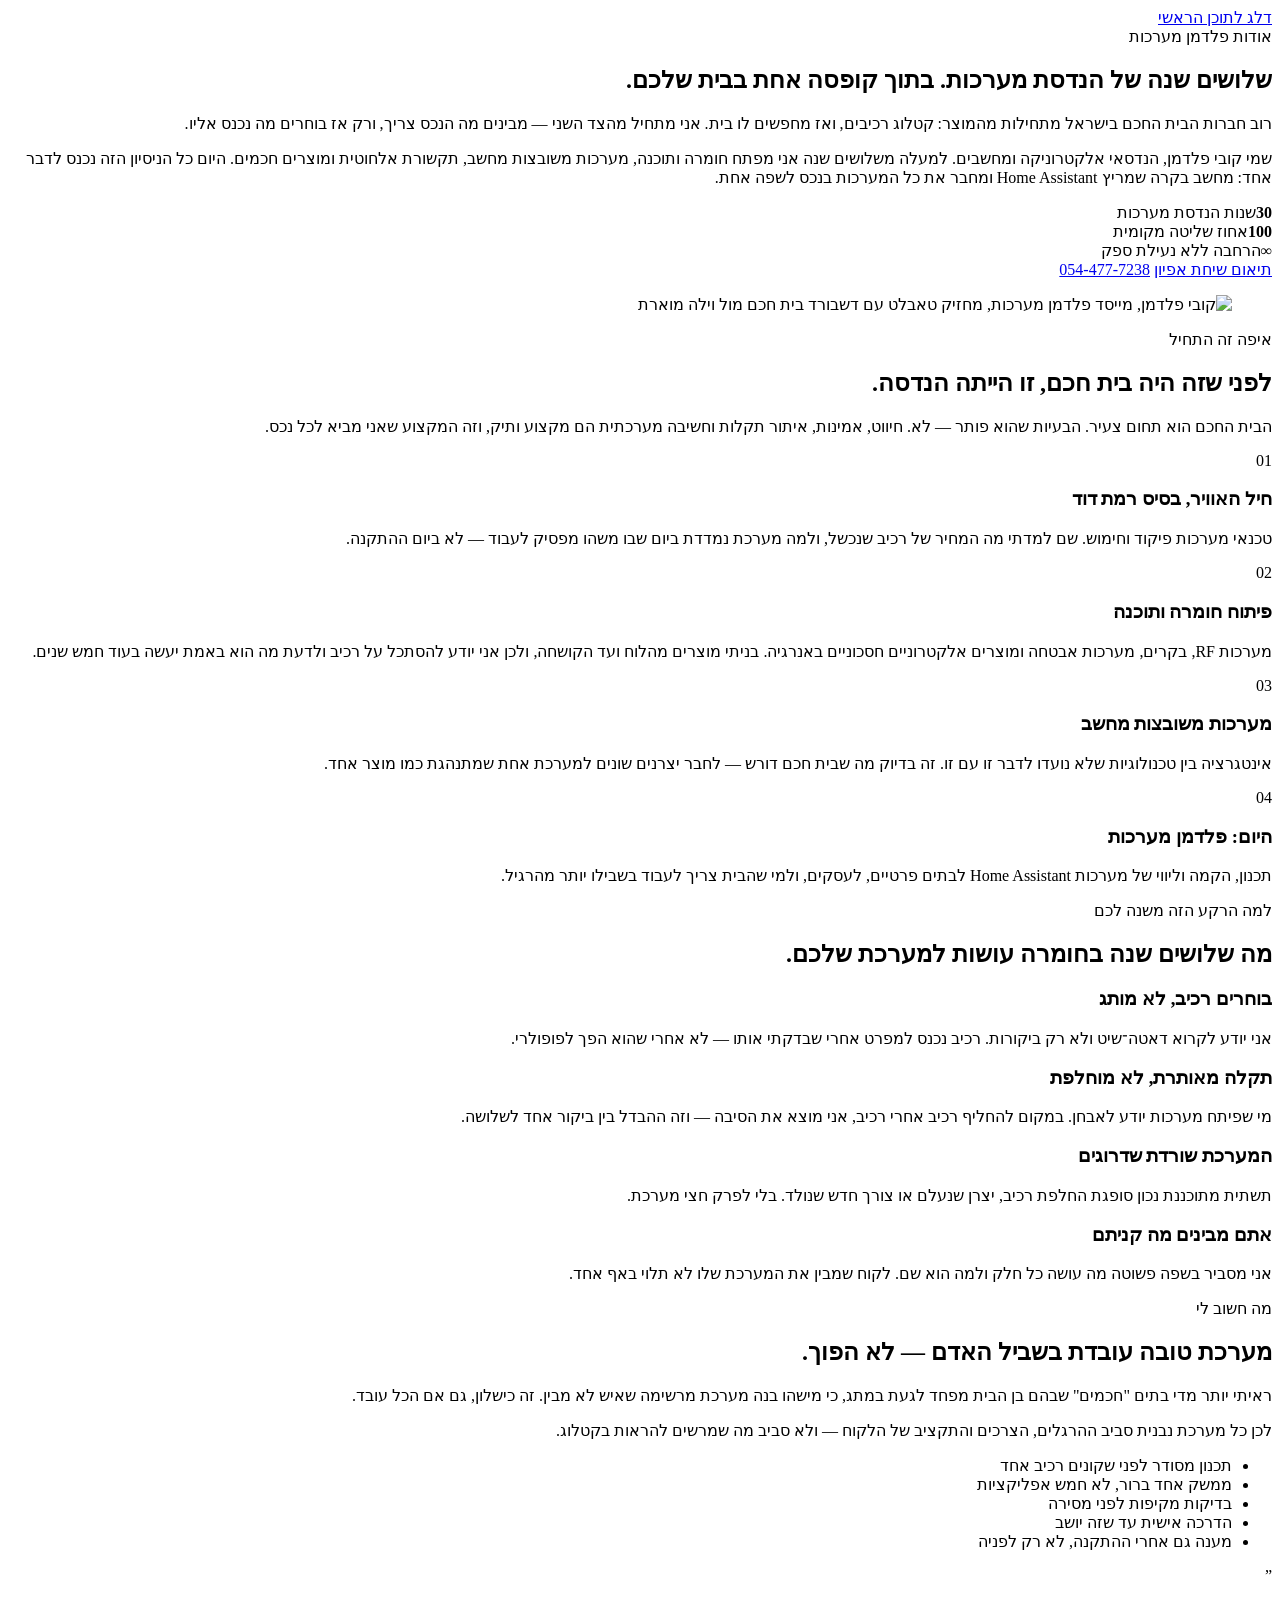
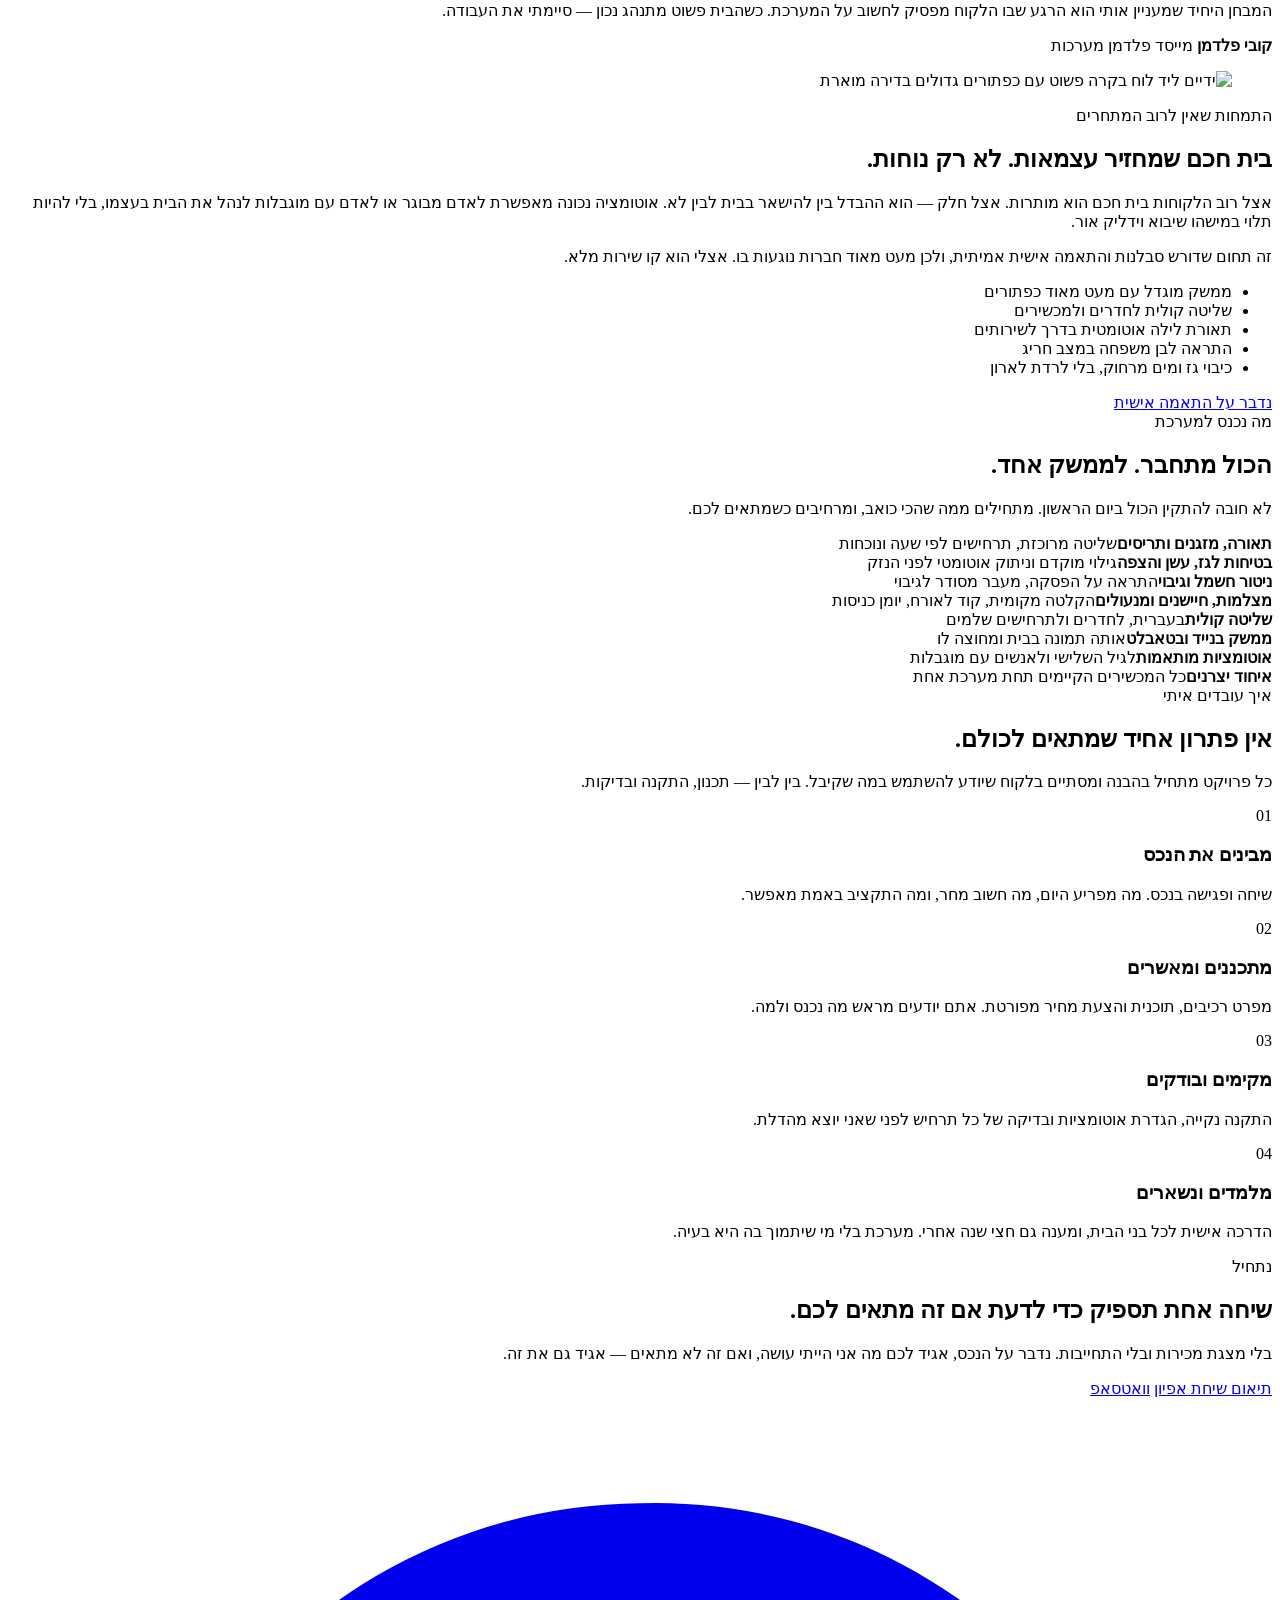
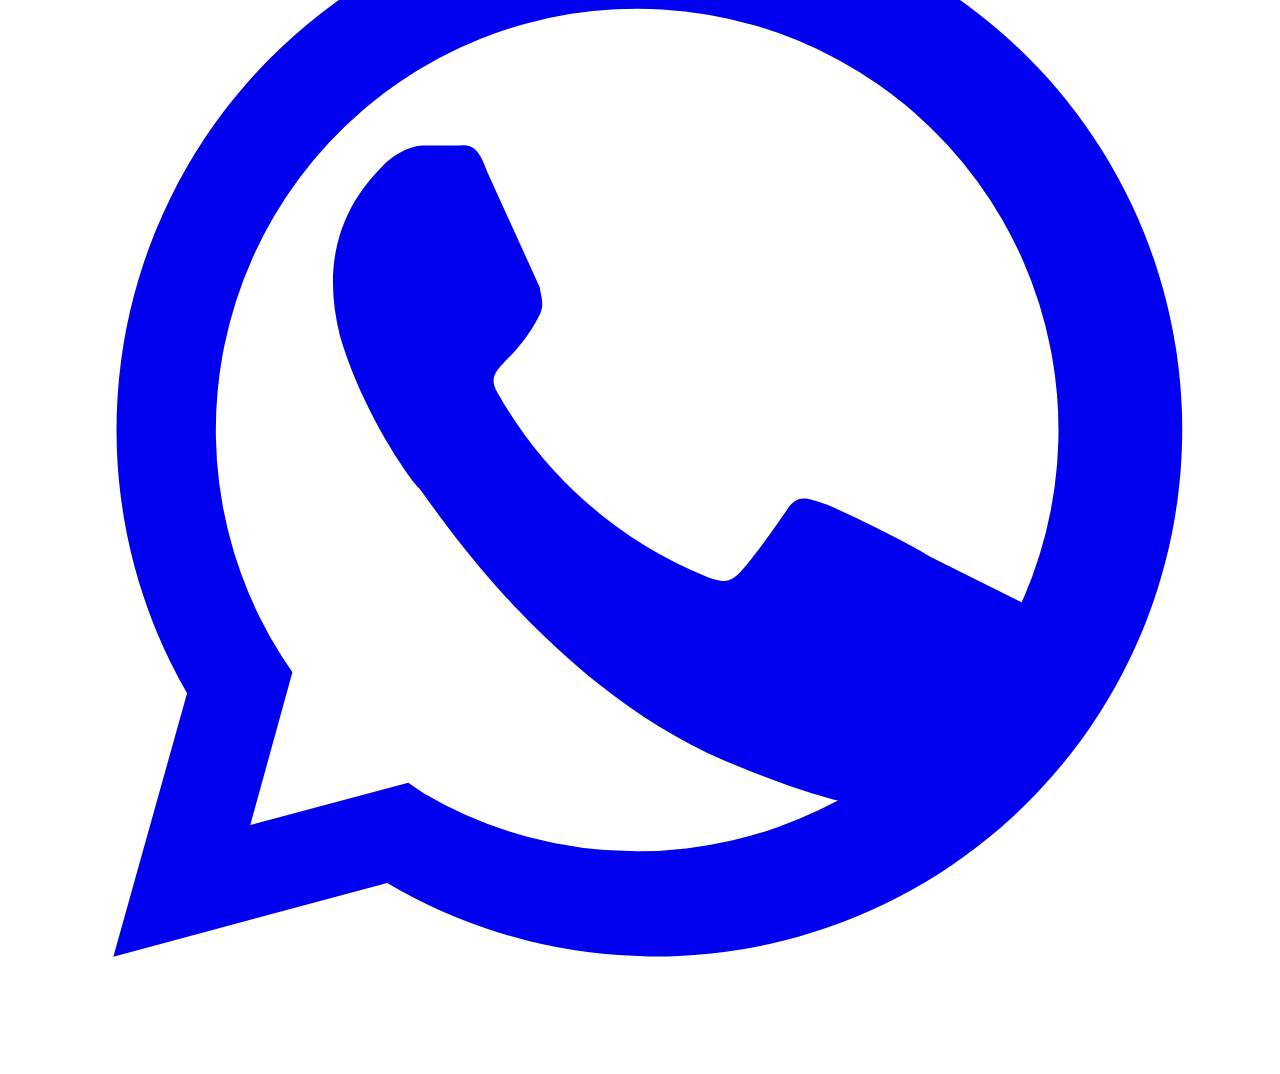
==== commit a6a3a681: "הדר ופוטר משותפים + עגלה, חיפוש וחשבון" ====
--- a/about.html
+++ b/about.html
@@ -18,278 +18,7 @@
 <div class="grain" aria-hidden="true"></div>
 <div class="progress" id="progress" aria-hidden="true"></div>
 
-<!-- ═══════════ NAV ═══════════ -->
-<svg class="lg-sprite" aria-hidden="true" focusable="false" style="position:absolute;width:0;height:0;overflow:hidden">
-  <symbol id="fs-logo" viewBox="0 0 1069.703 145.19"><polygon points="428.147 145.174 427.49 110.663 418.302 137.615 407.418 137.548 397.899 109.774 397.468 145.13 378.388 145.083 378.38 58.648 396.663 58.479 412.861 101.655 428.914 58.547 447.226 58.546 447.227 145.096 428.147 145.174" fill="currentColor"/><polygon points="984.224 145.138 983.513 111.532 974.402 137.642 963.683 137.669 953.912 108.931 953.636 145.126 934.499 145.087 934.518 58.527 952.927 58.629 968.969 101.684 985.052 58.565 1003.339 58.536 1003.335 145.098 984.224 145.138" fill="currentColor"/><polygon points="581.855 145.068 564.724 145.064 543.081 101.668 542.854 145.116 523.559 145.093 523.554 58.639 540.606 58.49 562.154 100.624 562.556 58.613 581.818 58.523 581.855 145.068" fill="currentColor"/><path d="M367.859,127.665c.005,5.61-2.153,9.692-6.06,12.75-3.93,3.047-8.941,4.626-14.172,4.638l-37.176.084-.005-86.56,36.187-.003c4.961,0,9.681,1.247,13.72,3.781,4.515,2.833,7.455,7.263,7.46,12.795l.047,52.515ZM347.943,126.64l-.134-50.421c-.005-2.015-3.668-3.212-5.125-3.212h-12.461s.054,57.815.054,57.815l12.707-.197c1.551-.024,4.966-1.253,4.959-3.984Z" fill="currentColor"/><path d="M670.085,144.974l-37.452.071c-4.622.009-9.071-3.207-9.1-7.825l-.145-23.051,19.729-.055.221,16.936,15.572.007.318-13.368-31.797-23.302c-2.675-1.96-4.057-4.834-4.06-8.203l-.018-18.13c-.005-4.949,3.483-9.308,8.759-9.311l38.001-.02c5.542-.003,8.974,4.506,8.965,9.585l-.037,19.909-19.899.008-.093-15.466-15.738-.017.096,12.302,31.425,22.832c2.517,1.829,4.151,4.535,4.157,7.657l.04,20.436c.009,4.705-3.435,8.993-8.943,9.004Z" fill="currentColor"/><path d="M801.101,144.913l-38.432.197c-5.614-.504-8.979-4.433-8.955-9.93l.089-21.019,19.742-.014.045,16.922h16.042s-.129-13.641-.129-13.641l-31.926-23.211c-2.558-1.86-3.779-4.889-3.783-8.041l-.027-18.079c-.008-5.221,3.769-9.413,9.124-9.425l37.486-.083c3.864.476,8.637,2.599,8.7,6.782l.345,22.844-19.73.028-.069-15.558-15.986-.005.056,12.308,30.819,22.253c2.575,1.859,4.853,4.532,4.829,7.931l-.164,22.839c-.025,3.517-3.982,6.882-8.075,6.903Z" fill="currentColor"/><path d="M1061.044,144.944l-38.293.021c-5.097.003-8.751-4.088-8.74-8.837l.053-22.016,19.693.041.036,16.908,15.938.002-.074-13.674-31.408-22.855c-2.398-1.745-4.227-4.374-4.207-7.44l.137-20.811c.028-4.224,4.573-7.604,8.861-7.596l38.109.07c4.095.008,8.271,3.361,8.302,7.338l.172,22.164-19.787-.025-.083-15.513-15.695-.069-.204,12.316,31.843,23.033c2.679,1.938,3.939,4.776,3.949,8.095l.057,19.14c.014,4.772-2.865,9.704-8.659,9.707Z" fill="currentColor"/><path d="M493.908,129.428l-17.135-.037-3.262,15.734-19.713-.072,21.708-86.448,19.891-.155,21.577,86.608-19.702.134-3.364-15.762ZM490.916,114.757l-5.74-25.862-5.375,26.196,11.115-.334Z" fill="currentColor"/><polygon points="921.134 108.136 896.782 108.153 896.784 130.418 925.43 130.536 925.424 145.143 877.062 145.158 877.093 58.51 925.074 58.551 925.07 73.152 896.775 73.146 896.99 93.716 921.111 93.682 921.134 108.136" fill="currentColor"/><polygon points="243.338 108.097 219.141 108.172 219.184 130.502 247.615 130.527 247.613 145.151 199.328 145.14 199.325 58.567 247.26 58.506 247.28 73.137 219.155 73.157 219.214 93.65 243.203 93.677 243.338 108.097" fill="currentColor"/><path d="M733.049,97.093c-2.239,5.421-6.111,10.618-6.209,16.168l-.562,31.854-19.642.007-.323-31.849c-.047-4.62-3.205-8.709-4.926-12.876l-15.766-38.183c-.467-1.131-.576-2.29-.387-3.633l19.577-.11,11.792,31.727,11.515-31.636,19.426-.073c.451,1.661.098,3.27-.632,5.037l-13.862,33.567Z" fill="currentColor"/><polygon points="187.872 94.017 188.064 108.397 164.314 108.401 164.209 145.124 144.444 145.087 144.464 58.514 192.104 58.527 192.097 73.152 164.25 73.152 164.333 94.069 187.872 94.017" fill="currentColor"/><polygon points="853.061 144.96 833.332 145.093 833.337 73.187 815.582 73.127 815.547 58.556 870.657 58.507 870.752 73.114 853.048 73.217 853.061 144.96" fill="currentColor"/><polygon points="302.553 130.375 302.706 145.149 256.772 145.141 256.782 58.536 276.569 58.615 276.553 130.344 302.553 130.375" fill="currentColor"/><path d="M62.167,37.264c-14.755-15.858-36.524-18.964-54.122-6.88L8.11.021l106.494-.021.007,36.7-46.979-.008c-2.067-.171-3.848.041-5.466.572Z" fill="currentColor"/><path d="M80.485,95.281c5.426-10.199,6.014-22.085,1.858-32.927l-.864-3.19,21.922-.253-.005,35.988-22.911.382Z" fill="currentColor"/><path d="M54.463,48.068l.062,10.249c.812.694,2.152.593,2.968.632,1.682.082,2.577,1.199,3.777,2.571,9.023,10.316,7.076,25.696-3.412,33.676-1.167-.268-2.629-.521-3.996.006l.038,8.139c-1.251-.391-3.421-.777-4.536.535-9.212,10.829-25.601,11.327-35.266.801-1.723-1.877-3.72-2.05-5.536-.565l-.447-2.986.491-51.946c.866.617,1.784,1.337,2.552,1.31,2.81-.096,5.707-6.845,15.816-8.924,9.194-1.891,17.231,2.356,23.663,8.871,1.119,1.134,3.852-1.587,3.829-2.369ZM39.832,56.97c1.293,1.375,3.43,1.854,4.547.665,3.61-3.841-4.337-10.742-13.262-10.684-5.211.034-10.715,2.253-13.625,7.172-.929,1.569.517,3.746,1.642,4.079,1.013.3,2.406-.123,3.412-1.118,4.981-4.922,12.367-5.343,17.285-.114ZM53.897,90.654c5.089-2.975,7.356-8.899,7.384-13.997.028-5.127-2.358-10.197-6.661-13.499-1.685-1.293-3.829-.149-4.493,1.031-.867,1.539-.011,2.953,1.194,4.179,4.96,5.043,4.706,12.327-.398,17.113-1.125,1.055-1.401,2.647-.949,3.796.346.882,2.305,2.324,3.924,1.378ZM42.032,76.642c0-6.019-4.879-10.898-10.898-10.898s-10.898,4.879-10.898,10.898,4.879,10.898,10.898,10.898,10.898-4.879,10.898-10.898ZM22.495,96.281c-1.264-1.316-2.923-1.411-3.948-.659-.673.494-1.914,2.364-1.126,3.661,3.033,4.991,8.958,7.51,14.564,7.341,4.993-.15,10.771-2.749,13.322-7.503.836-1.558-.569-3.422-1.48-3.769-3.283-1.252-11.628,11.033-21.331.929Z" fill="currentColor"/><path d="M53.341,123.855l.404,21.168H8.34s-.051-21.223-.051-21.223c.741.778,2.635.888,4.05,1.678,12.94,7.224,28.459,6.387,41.003-1.623Z" fill="currentColor"/><path d="M81.479,59.164l.864,3.19c4.156,10.843,3.568,22.729-1.858,32.927-4.972,9.344-12.781,16.211-14.541,11.127-1.141-3.297,3.56-5.189,6.998-11.638.79-1.482,2.051-2.752,2.83-4.479,4.799-10.639,3.828-22.633-2.969-31.814-1.912-2.583-3.274-5.425-5.928-7.634-1.512-1.259-1.542-3.089-.393-4.331.634-.685,2.286-1.709,3.671-.742,4.343,3.031,10.942,11.978,11.326,13.393Z" fill="#189dd5"/><path d="M8.451,112.962c-.113,2.099,1.242,3.142,2.927,4.382,11.855,8.727,26.951,8.982,39.062.574,1.591-1.104,3.247-1.852,3.311-3.911,3.15.077,4.873-4.681,7.794-2.274,1.122.925,1.793,3.397.308,4.693l-8.512,7.43c-12.544,8.011-28.063,8.847-41.003,1.623-1.415-.79-3.309-.9-4.05-1.678l-3.098-3.252c-1.466-1.539-3.214-2.788-4.504-4.461-1.394-1.809-.345-3.882.883-4.573,3.251-1.829,4.579,3.726,6.882,1.447Z" fill="#75b852"/><path d="M62.167,37.264c.773.831.412,2.996-.107,3.859-.508.846-2.096,1.877-3.316.946l-4.003-3.053-3.304-2.675c-11.278-9.13-26.724-9.289-38.733-1.069-1.718,1.176-3.677,2.089-4.182,3.921l-.787-.002c-.626-.002-1.163.395-1.086,1.033-.824.569-1.734,1.564-3.109,1.98-1.727.522-3.005-.536-3.417-1.996-.253-.897-.208-2.442,1.046-3.581l6.876-6.244c17.599-12.085,39.368-8.979,54.122,6.88Z" fill="#e95028"/><path d="M67.309,59.135c8.089,10.692,7.783,24.85-.083,35.68l-4.626,4.274c-1.424,1.316-3.469.638-4.228-.253-.958-1.124-.843-2.522-.514-3.641,10.488-7.979,12.435-23.36,3.412-33.676-1.2-1.372-2.095-2.489-3.777-2.571l.244-2.695c.119-1.522,1.368-2.441,2.55-2.588.76-.095,1.973.134,2.801,1.009l4.221,4.46Z" fill="#189dd5"/><path d="M53.744,103.34c.009,2.007-.044,3.528-.08,5.618-1.408.485-2.423,1.571-3.717,2.676-11.72,10.002-28.699,9.282-39.455-1.724-.797-.815-1.406-1.441-2.145-1.813l-.114-3.986c1.823-1.485,3.827-1.312,5.557.565,9.702,10.526,26.155,10.028,35.402-.801,1.12-1.312,3.298-.925,4.554-.535Z" fill="#6eb744"/><path d="M54.45,46.171l.012,1.896c.024.782-2.71,3.502-3.829,2.369-6.431-6.515-14.469-10.762-23.663-8.871-10.109,2.079-13.006,8.828-15.816,8.924-.768.026-1.686-.693-2.552-1.31l.055-3.013-.103-1.002c1.097-.344,1.754-1.333,2.773-2.29,12.804-12.025,32.548-10.105,43.121,3.297Z" fill="#e95028"/><path d="M54.74,39.017l-.29,7.154c-10.573-13.402-30.317-15.323-43.121-3.297-1.02.958-1.676,1.947-2.773,2.29-.2-1.95-.566-4.04-.035-5.969.505-1.833,2.464-2.746,4.182-3.921,12.009-8.22,27.455-8.062,38.733,1.069l3.304,2.675Z" fill="currentColor"/><path d="M53.819,108.959l-.067,5.048c-.064,2.059-1.721,2.806-3.311,3.911-12.112,8.409-27.208,8.154-39.062-.574-1.685-1.241-3.04-2.283-2.927-4.382l-.003-.685v-1.266s.005-.734.005-.734l.221-2.179c.737.372,1.343.998,2.137,1.813,10.716,11.006,27.63,11.726,39.304,1.724,1.289-1.105,2.301-2.191,3.703-2.676Z" fill="currentColor"/><path d="M72.803,58.477c6.796,9.181,7.768,21.175,2.969,31.814-.779,1.727-2.04,2.997-2.83,4.479l-5.716.045c7.866-10.83,8.172-24.988.083-35.68,1.865-.449,3.565-.468,5.494-.658Z" fill="currentColor"/><path d="M8.561,104.112l.114,3.986" fill="#75b852"/><path d="M8.659,46.167l-.055,3.013" fill="#75b852"/><path d="M6.648,40.226c-.078-.638.46-1.036,1.086-1.033-.281.431-.658.738-1.086,1.033Z" fill="#75b852"/><path d="M8.449,112.277c-.6-.316-.561-.966,0-1.266v1.266Z" fill="#75b852"/><circle cx="31.134" cy="76.642" r="10.898" fill="#f6da13"/><path d="M53.897,90.654c-1.618.946-3.577-.496-3.924-1.378-.451-1.148-.176-2.741.949-3.796,5.104-4.785,5.358-12.069.398-17.113-1.205-1.225-2.061-2.639-1.194-4.179.664-1.18,2.809-2.324,4.493-1.031,4.304,3.302,6.69,8.371,6.661,13.499-.028,5.098-2.296,11.022-7.384,13.997Z" fill="#0e95ce"/><path d="M22.495,96.281c9.704,10.105,18.048-2.181,21.331-.929.911.348,2.316,2.211,1.48,3.769-2.551,4.754-8.33,7.352-13.322,7.503-5.605.169-11.53-2.35-14.564-7.341-.789-1.298.452-3.167,1.126-3.661,1.025-.752,2.684-.657,3.948.659Z" fill="#6eb744"/><path d="M39.832,56.97c-4.918-5.228-12.304-4.808-17.285.114-1.006.994-2.4,1.418-3.412,1.118-1.125-.333-2.571-2.51-1.642-4.079,2.91-4.918,8.414-7.137,13.625-7.172,8.924-.058,16.872,6.843,13.262,10.684-1.118,1.189-3.254.71-4.547-.665Z" fill="#e95028"/></symbol>
-</svg>
-<header class="nav" id="nav">
-  <div class="nav-in">
-    <a class="brand" href="/" aria-label="פלדמן מערכות — לדף הבית">
-      <svg class="lg" viewBox="0 0 1069.703 145.19" role="img" aria-label="פלדמן מערכות"><use href="/#fs-logo"/></svg>
-    </a>
-    <nav class="nav-links" aria-label="ניווט ראשי">
-      <div class="has-fsmega">
-        <button class="fsmega-trig" id="megaTrig" aria-expanded="false" aria-controls="megaPanel">
-          בית חכם
-          <svg viewBox="0 0 20 20" class="fsmega-ar" aria-hidden="true"><path d="M5 7.5 10 13l5-5.5" stroke="currentColor" stroke-width="1.8" fill="none" stroke-linecap="round" stroke-linejoin="round"/></svg>
-        </button>
-
-        <div class="fsmega" id="megaPanel" aria-hidden="true">
-          <div class="fsmega-in">
-
-            <div class="fsmega-col">
-              <p class="fsmega-h">לפי תחום</p>
-              <a class="fsmega-item" href="/#solutions" data-i="0">
-                <span class="fsmega-ic"><svg viewBox="0 0 24 24"><path d="M9 18h6M10 21h4M12 3a6 6 0 0 0-3.5 10.9V16h7v-2.1A6 6 0 0 0 12 3z"/></svg></span>
-                <span><b>תאורה אדריכלית</b><em>עמעום, גוני לבן, סצנות לפי שעה</em></span>
-              </a>
-              <a class="fsmega-item" href="/#solutions" data-i="1">
-                <span class="fsmega-ic"><svg viewBox="0 0 24 24"><path d="M13 2 4 14h6l-1 8 9-12h-6z"/></svg></span>
-                <span><b>חשמל ומתגים</b><em>שליטה על כל מעגל, ניטור צריכה</em></span>
-              </a>
-              <a class="fsmega-item" href="/#solutions" data-i="2">
-                <span class="fsmega-ic"><svg viewBox="0 0 24 24"><rect x="3" y="3" width="18" height="18" rx="2"/><path d="M3 9h18M3 14h18"/></svg></span>
-                <span><b>תריסים ווילונות</b><em>נפתחים ונסגרים לפי שעה ומזג אוויר</em></span>
-              </a>
-              <a class="fsmega-item" href="/#solutions" data-i="3">
-                <span class="fsmega-ic"><svg viewBox="0 0 24 24"><path d="M3 8h13a3 3 0 1 0-3-3M3 14h16a3 3 0 1 1-3 3"/></svg></span>
-                <span><b>אקלים ומיזוג</b><em>מגיב לנוכחות, לשעה ולתחזית</em></span>
-              </a>
-              <a class="fsmega-item" href="/#solutions" data-i="4">
-                <span class="fsmega-ic"><svg viewBox="0 0 24 24"><path d="M12 22s8-4 8-10V5l-8-3-8 3v7c0 6 8 10 8 10z"/><path d="M9 12l2 2 4-4"/></svg></span>
-                <span><b>אבטחה ומצלמות</b><em>הקלטה מקומית, התראות בזמן אמת</em></span>
-              </a>
-              <a class="fsmega-item" href="/#solutions" data-i="5">
-                <span class="fsmega-ic"><svg viewBox="0 0 24 24"><path d="M9 18V5l12-2v13"/><circle cx="6" cy="18" r="3"/><circle cx="18" cy="16" r="3"/></svg></span>
-                <span><b>מולטימדיה ואינטרקום</b><em>שמע מרובה חדרים, נשלט מלוח אחד</em></span>
-              </a>
-            </div>
-
-            <div class="fsmega-col">
-              <p class="fsmega-h">לפי סוג נכס</p>
-              <a class="fsmega-item" href="/#audience">
-                <span class="fsmega-ic"><svg viewBox="0 0 24 24"><path d="M3 11l9-8 9 8"/><path d="M5 10v10h14V10"/></svg></span>
-                <span><b>דירות ובתים פרטיים</b><em>התקנה נקייה בנכס מאוכלס</em></span>
-              </a>
-              <a class="fsmega-item" href="/#audience">
-                <span class="fsmega-ic"><svg viewBox="0 0 24 24"><path d="M3 21V9l9-6 9 6v12"/><path d="M9 21v-8h6v8"/></svg></span>
-                <span><b>וילות ובתי יוקרה</b><em>תכנון תשתית מלא מהיסוד</em></span>
-              </a>
-              <a class="fsmega-item" href="/#audience">
-                <span class="fsmega-ic"><svg viewBox="0 0 24 24"><path d="M4 21V8l6-4 6 4v13"/><path d="M14 21v-7h6v7"/></svg></span>
-                <span><b>קבלנים ואדריכלים</b><em>ליווי מקצועי לפרויקט</em></span>
-              </a>
-
-              <p class="fsmega-h fsmega-h2">משאבים</p>
-              <a class="fsmega-item fsmega-item-sm" href="/#process">
-                <span class="fsmega-ic"><svg viewBox="0 0 24 24"><path d="M4 12h16M4 6h16M4 18h10"/></svg></span>
-                <span><b>איך התהליך עובד</b></span>
-              </a>
-              <a class="fsmega-item fsmega-item-sm" href="/#faq">
-                <span class="fsmega-ic"><svg viewBox="0 0 24 24"><circle cx="12" cy="12" r="9"/><path d="M9.5 9a2.5 2.5 0 1 1 3.5 2.3c-.8.4-1 .8-1 1.7"/><path d="M12 17h.01"/></svg></span>
-                <span><b>שאלות נפוצות</b></span>
-              </a>
-            </div>
-
-            <a class="fsmega-promo" href="/#proof">
-              <img src="https://organized-blue-owl.64-204-250-78.cpanel.site/wp-content/uploads/2026/07/feldman-about-electrical-panel-install-768x579.jpg" alt="" width="360" height="240" loading="lazy">
-              <span class="fsmega-promo-in">
-                <b>מה שמאחורי הקיר</b>
-                <em>לוח מחווט, מסומן ומתועד — ההבדל בין החלפת רכיב לפירוק מערכת</em>
-                <span class="fsmega-promo-cta">לראות עבודה אמיתית
-                  <svg viewBox="0 0 20 20" aria-hidden="true"><path d="M12.5 4 6 10l6.5 6" stroke="currentColor" stroke-width="1.8" fill="none" stroke-linecap="round" stroke-linejoin="round" transform="rotate(180 10 10)"/></svg>
-                </span>
-              </span>
-            </a>
-
-          </div>
-        </div>
-      </div>
-
-      <a href="/#solutions">פתרונות</a>
-
-      <!-- ── מרכז ידע ── -->
-      <div class="has-fsmega">
-        <button class="fsmega-trig" aria-expanded="false">
-          מרכז ידע
-          <svg viewBox="0 0 20 20" class="fsmega-ar" aria-hidden="true"><path d="M5 7.5 10 13l5-5.5" stroke="currentColor" stroke-width="1.8" fill="none" stroke-linecap="round" stroke-linejoin="round"/></svg>
-        </button>
-        <div class="fsmega fsmega-know" aria-hidden="true">
-          <div class="fsmega-in">
-
-            <!-- מאמרים -->
-            <section class="km-col">
-              <div class="km-head">
-                <p class="fsmega-h">מאמרים</p>
-                <span class="km-sub">להבין לפני שמחליטים</span>
-              </div>
-
-              <a class="km-item" href="https://organized-blue-owl.64-204-250-78.cpanel.site/blog/">
-                <span class="km-th"><img src="https://organized-blue-owl.64-204-250-78.cpanel.site/wp-content/uploads/2026/07/feldman-core-controller-150x150.jpg" alt="" width="150" height="150" loading="lazy"></span>
-                <span class="km-tx"><b>למה מחשב בקרה מקומי, ולא ענן</b><em>יסודות · 6 דקות קריאה</em></span>
-              </a>
-              <a class="km-item" href="https://organized-blue-owl.64-204-250-78.cpanel.site/blog/">
-                <span class="km-th"><img src="https://organized-blue-owl.64-204-250-78.cpanel.site/wp-content/uploads/2026/07/feldman-planning-blueprint-150x150.jpg" alt="" width="150" height="150" loading="lazy"></span>
-                <span class="km-tx"><b>מתי מכניסים בית חכם לתוכניות</b><em>תכנון · 8 דקות קריאה</em></span>
-              </a>
-              <a class="km-item" href="https://organized-blue-owl.64-204-250-78.cpanel.site/blog/">
-                <span class="km-th"><img src="https://organized-blue-owl.64-204-250-78.cpanel.site/wp-content/uploads/2026/07/feldman-about-electrical-panel-install-150x150.jpg" alt="" width="150" height="150" loading="lazy"></span>
-                <span class="km-tx"><b>מה באמת קורה מאחורי הקיר</b><em>תשתית · 5 דקות קריאה</em></span>
-              </a>
-
-              <a class="km-all" href="https://organized-blue-owl.64-204-250-78.cpanel.site/blog/">
-                לכל המאמרים
-                <svg viewBox="0 0 20 20" aria-hidden="true"><path d="M12.5 4 6 10l6.5 6" stroke="currentColor" stroke-width="1.9" fill="none" stroke-linecap="round" stroke-linejoin="round"/></svg>
-              </a>
-            </section>
-
-            <!-- סקירות -->
-            <section class="km-col">
-              <div class="km-head">
-                <p class="fsmega-h">סקירות</p>
-                <span class="km-sub">נבדק בשטח, לא בקטלוג</span>
-              </div>
-
-              <a class="km-item" href="https://organized-blue-owl.64-204-250-78.cpanel.site/blog/">
-                <span class="km-th"><img src="https://organized-blue-owl.64-204-250-78.cpanel.site/wp-content/uploads/2026/07/feldman-mini-pc-home-assistant-150x150.jpg" alt="" width="150" height="150" loading="lazy"></span>
-                <span class="km-tx"><b>מיני־מחשב להרצת Home Assistant</b><em>חומרה · השוואת שלושה דגמים</em></span>
-              </a>
-              <a class="km-item" href="https://organized-blue-owl.64-204-250-78.cpanel.site/blog/">
-                <span class="km-th"><img src="https://organized-blue-owl.64-204-250-78.cpanel.site/wp-content/uploads/2026/07/feldman-devices-set-150x150.jpg" alt="" width="150" height="150" loading="lazy"></span>
-                <span class="km-tx"><b>Zigbee מול Wi‑Fi — מה להתקין</b><em>פרוטוקולים · מה מחזיק לאורך זמן</em></span>
-              </a>
-              <a class="km-item" href="https://organized-blue-owl.64-204-250-78.cpanel.site/blog/">
-                <span class="km-th"><img src="https://organized-blue-owl.64-204-250-78.cpanel.site/wp-content/uploads/2026/07/feldman-entryway-panel-150x150.jpg" alt="" width="150" height="150" loading="lazy"></span>
-                <span class="km-tx"><b>מצלמות ואינטרקום IP</b><em>אבטחה · הקלטה מקומית בלי מנוי</em></span>
-              </a>
-
-              <a class="km-all" href="https://organized-blue-owl.64-204-250-78.cpanel.site/blog/">
-                לכל הסקירות
-                <svg viewBox="0 0 20 20" aria-hidden="true"><path d="M12.5 4 6 10l6.5 6" stroke="currentColor" stroke-width="1.9" fill="none" stroke-linecap="round" stroke-linejoin="round"/></svg>
-              </a>
-            </section>
-
-            <!-- פס תחתון -->
-            <div class="km-foot">
-              <span class="km-brand">
-                <span class="km-brand-mark" aria-hidden="true">F</span>
-                <span class="km-brand-tx">
-                  <b>פלדמן מערכות</b>
-                  <em>מדברים ישירות עם קובי — בלי מוקד ובלי נציג</em>
-                </span>
-              </span>
-              <span class="km-acts">
-                <a class="km-tel" href="tel:0544777238">
-                  <svg viewBox="0 0 24 24" aria-hidden="true"><path d="M22 16.9v3a2 2 0 0 1-2.2 2 19.8 19.8 0 0 1-8.6-3.1 19.5 19.5 0 0 1-6-6A19.8 19.8 0 0 1 2.1 4.2 2 2 0 0 1 4.1 2h3a2 2 0 0 1 2 1.7c.1 1 .4 1.9.7 2.8a2 2 0 0 1-.5 2.1L8.1 9.9a16 16 0 0 0 6 6l1.3-1.2a2 2 0 0 1 2.1-.5c.9.3 1.8.6 2.8.7a2 2 0 0 1 1.7 2z"/></svg>
-                  <span dir="ltr">054-477-7238</span>
-                </a>
-                <a class="km-wa" href="https://wa.me/972544777238" target="_blank" rel="noopener">
-                  <svg viewBox="0 0 24 24" aria-hidden="true"><path d="M12 2a10 10 0 0 0-8.6 15L2 22l5.2-1.4A10 10 0 1 0 12 2z"/><path d="M8.6 7.6c.2-.4.4-.4.6-.4h.6c.2 0 .5 0 .7.5l.8 2c.1.3 0 .5-.1.7l-.5.6c-.2.2-.3.4-.1.7a8 8 0 0 0 3.6 3.1c.3.1.5.1.7-.1l.7-.8c.2-.2.4-.2.7-.1l1.9.9c.3.1.4.3.4.5 0 .9-.6 1.7-1.4 2-1.5.5-3.4-.2-5.6-2.1-2-1.8-3.1-3.7-3.2-5.2 0-.9.3-1.8 1.2-2.3z"/></svg>
-                  וואטסאפ
-                </a>
-              </span>
-            </div>
-
-          </div>
-        </div>
-      </div>
-
-      <!-- ── חנות ── -->
-      <div class="has-fsmega">
-        <button class="fsmega-trig" aria-expanded="false">
-          חנות
-          <svg viewBox="0 0 20 20" class="fsmega-ar" aria-hidden="true"><path d="M5 7.5 10 13l5-5.5" stroke="currentColor" stroke-width="1.8" fill="none" stroke-linecap="round" stroke-linejoin="round"/></svg>
-        </button>
-        <div class="fsmega fsmega-shop" aria-hidden="true">
-          <div class="fsmega-in">
-
-            <div class="fsmega-quick">
-              <a class="fsmega-chip" href="/?post_type=product"><i></i>כל המוצרים</a>
-              <a class="fsmega-chip" href="/?post_type=product&amp;orderby=date"><i></i>חדש בחנות</a>
-              <a class="fsmega-chip" href="/?post_type=product&amp;on_sale=1"><i></i>מבצעים</a>
-            </div>
-
-            <div class="fsmega-col">
-              <p class="fsmega-h">לפי מערכת</p>
-              <a class="fsmega-item" href="/?product_cat=%d7%91%d7%99%d7%aa-%d7%97%d7%9b%d7%9d-home-assistant">
-                <span class="fsmega-ic"><svg viewBox="0 0 24 24"><rect x="2" y="6" width="20" height="12" rx="2"/><path d="M6 10h.01M6 14h.01"/><path d="M10 12h8"/></svg></span>
-                <span><b>בקרה — Home Assistant</b><em>מחשבי בקרה, דונגלים ורכזות</em></span>
-              </a>
-              <a class="fsmega-item" href="/?product_cat=%d7%aa%d7%90%d7%95%d7%a8%d7%94-%d7%97%d7%9b%d7%9e%d7%94">
-                <span class="fsmega-ic"><svg viewBox="0 0 24 24"><path d="M9 18h6M10 21h4M12 3a6 6 0 0 0-3.5 10.9V16h7v-2.1A6 6 0 0 0 12 3z"/></svg></span>
-                <span><b>תאורה חכמה</b><em>דימרים, נורות וסטריפים</em></span>
-              </a>
-              <a class="fsmega-item" href="/?product_cat=%d7%97%d7%a9%d7%9e%d7%9c-%d7%97%d7%9b%d7%9d">
-                <span class="fsmega-ic"><svg viewBox="0 0 24 24"><path d="M13 2 4 14h6l-1 8 9-12h-6z"/></svg></span>
-                <span><b>חשמל חכם</b><em>ממסרים, מתגים ושקעים מנוהלים</em></span>
-              </a>
-              <a class="fsmega-item" href="/?product_cat=%d7%9e%d7%99%d7%96%d7%95%d7%92-%d7%95%d7%aa%d7%a8%d7%99%d7%a1%d7%99%d7%9d-%d7%97%d7%9b%d7%9e%d7%99%d7%9d">
-                <span class="fsmega-ic"><svg viewBox="0 0 24 24"><rect x="3" y="3" width="18" height="18" rx="2"/><path d="M3 9h18M3 14h18"/></svg></span>
-                <span><b>מיזוג ותריסים</b><em>בקרי מיזוג ומנועי תריס</em></span>
-              </a>
-            </div>
-
-            <div class="fsmega-col">
-              <p class="fsmega-h">אבטחה ומולטימדיה</p>
-              <a class="fsmega-item" href="/?product_cat=%d7%90%d7%91%d7%98%d7%97%d7%94-%d7%95%d7%9e%d7%a6%d7%9c%d7%9e%d7%95%d7%aa">
-                <span class="fsmega-ic"><svg viewBox="0 0 24 24"><path d="M12 22s8-4 8-10V5l-8-3-8 3v7c0 6 8 10 8 10z"/><path d="M9 12l2 2 4-4"/></svg></span>
-                <span><b>אבטחה ומצלמות</b><em>מצלמות IP וחיישני פתיחה</em></span>
-              </a>
-              <a class="fsmega-item" href="/?product_cat=%d7%90%d7%95%d7%93%d7%99%d7%95-%d7%95%d7%95%d7%99%d7%93%d7%90%d7%95">
-                <span class="fsmega-ic"><svg viewBox="0 0 24 24"><path d="M9 18V5l12-2v13"/><circle cx="6" cy="18" r="3"/><circle cx="18" cy="16" r="3"/></svg></span>
-                <span><b>אודיו ווידאו</b><em>שמע מרובה חדרים ומסכים</em></span>
-              </a>
-              <a class="fsmega-item" href="/?product_cat=%d7%90%d7%99%d7%a0%d7%98%d7%a8%d7%a7%d7%95%d7%9d-%d7%95%d7%aa%d7%a7%d7%a9%d7%95%d7%a8%d7%aa">
-                <span class="fsmega-ic"><svg viewBox="0 0 24 24"><path d="M4 5h16v11H4z"/><path d="M8 20h8M12 16v4"/></svg></span>
-                <span><b>אינטרקום ותקשורת</b><em>אינטרקום IP ורשת</em></span>
-              </a>
-              <a class="fsmega-item" href="/?post_type=product">
-                <span class="fsmega-ic"><svg viewBox="0 0 24 24"><rect x="3" y="3" width="7" height="7" rx="1.5"/><rect x="14" y="3" width="7" height="7" rx="1.5"/><rect x="3" y="14" width="7" height="7" rx="1.5"/><rect x="14" y="14" width="7" height="7" rx="1.5"/></svg></span>
-                <span><b>חיישנים ואביזרים</b><em>תנועה, נוכחות, הצפה וטמפרטורה</em></span>
-              </a>
-            </div>
-
-            <a class="fsmega-promo" href="/?product_cat=%d7%91%d7%99%d7%aa-%d7%97%d7%9b%d7%9d-home-assistant">
-              <img src="https://organized-blue-owl.64-204-250-78.cpanel.site/wp-content/uploads/2026/07/feldman-devices-set-800x800.jpg" alt="" width="360" height="240" loading="lazy" srcset="https://organized-blue-owl.64-204-250-78.cpanel.site/wp-content/uploads/2026/07/feldman-devices-set-800x800.jpg 800w, https://organized-blue-owl.64-204-250-78.cpanel.site/wp-content/uploads/2026/07/feldman-devices-set.jpg 1024w" sizes="(max-width:980px) 92vw, 620px">
-              <span class="fsmega-promo-in">
-                <b>לא בטוחים מה מתאים?</b>
-                <em>אנחנו בוחרים את הרכיבים לפי התשתית שיש בנכס — לא לפי מה שנוח לספק</em>
-                <span class="fsmega-promo-cta">שיחת אפיון חינם
-                  <svg viewBox="0 0 20 20" aria-hidden="true"><path d="M12.5 4 6 10l6.5 6" stroke="currentColor" stroke-width="1.8" fill="none" stroke-linecap="round" stroke-linejoin="round" transform="rotate(180 10 10)"/></svg>
-                </span>
-              </span>
-            </a>
-
-          </div>
-        </div>
-      </div>
-
-      <a href="/#faq">שאלות נפוצות</a>
-      <a href="/#proof">פרויקטים</a>
-      <a href="/#about">אודות</a>
-      <a href="/#contact">יצירת קשר</a>
-    </nav>
-    <div class="nav-act">
-      <a class="btn btn-pri btn-sm" href="/?post_type=product"><span>לחנות</span></a>
-      <span class="nav-sep" aria-hidden="true"></span>
-      <a class="icon-btn" href="/?wishlist=1" aria-label="רשימת מועדפים">
-        <svg viewBox="0 0 24 24" aria-hidden="true"><path d="M12 20s-7-4.4-7-9.3A4.2 4.2 0 0 1 12 7.6a4.2 4.2 0 0 1 7 3.1C19 15.6 12 20 12 20z"/></svg>
-        <b>0</b>
-      </a>
-      <a class="icon-btn" href="/?page_id=cart" aria-label="עגלת קניות">
-        <svg viewBox="0 0 24 24" aria-hidden="true"><path d="M6 7h12l-1.2 12H7.2z"/><path d="M9 7V5.5a3 3 0 0 1 6 0V7"/></svg>
-        <b>0</b>
-      </a>
-      <button class="burger" id="burger" aria-label="פתיחת תפריט" aria-expanded="false" aria-controls="mnav"><span></span><span></span><span></span></button>
-    </div>
-  </div>
-  <nav class="mnav" id="mnav" aria-label="ניווט מובייל">
-    <a href="/#core">בית חכם</a><a href="/#solutions">פתרונות</a><a href="/#process">מרכז ידע</a>
-    <a href="/?post_type=product">חנות</a><a href="/#faq">שאלות נפוצות</a><a href="/#proof">פרויקטים</a>
-    <a href="/#about">אודות</a><a href="/#contact">יצירת קשר</a>
-    <a class="btn btn-pri" href="/?post_type=product"><span>לחנות</span></a>
-  </nav>
-</header>
+<!-- ההדר מוזרק ע"י וורדפרס (סניפט "פלדמן — הדר ופוטר אחידים") -->
 <main id="main">
 
 <!-- ═══════════ HERO ═══════════ -->
@@ -491,34 +220,7 @@
 </main>
 
 <!-- ═══════════ FOOTER ═══════════ -->
-<footer class="ft">
-  <div class="wrap ft-grid">
-    <div class="ft-brand">
-      <svg class="lg" viewBox="0 0 1069.703 145.19" role="img" aria-label="פלדמן מערכות"><use href="/#fs-logo"/></svg>
-      <p>תכנון, הקמה וליווי של מערכות בקרת בית חכם מבוססות Home Assistant — לדירות, וילות ומשרדים. המערכת רצה אצלכם, המידע נשאר אצלכם.</p>
-    </div>
-    <nav class="ft-col" aria-label="ניווט תחתון">
-      <h3>ניווט</h3>
-      <a href="/#core">הליבה של המערכת</a>
-      <a href="/#solutions">מה מתחבר למערכת</a>
-      <a href="/#audience">למי זה מיועד</a>
-      <a href="/#proof">הוכחה</a>
-      <a href="/#process">התהליך</a>
-      <a href="/#faq">שאלות נפוצות</a>
-    </nav>
-    <div class="ft-col">
-      <h3>יצירת קשר</h3>
-      <a href="tel:0544777238">054-477-7238</a>
-      <a href="mailto:info@feldman-systems.co.il">info@feldman-systems.co.il</a>
-      <span>הרב קוק 48, כניסה א׳, בני ברק</span>
-      <span>א׳–ה׳ · 09:00–18:00</span>
-    </div>
-  </div>
-  <div class="wrap ft-bot">
-    <span>© <span id="yr"></span> פלדמן מערכות. כל הזכויות שמורות.</span>
-    <span class="ft-legal"><a href="/#">מדיניות פרטיות</a><a href="/#">תנאי שימוש</a><a href="/#">הצהרת נגישות</a></span>
-  </div>
-</footer>
+<!-- הפוטר מוזרק ע"י וורדפרס -->
 
 <a class="wa" href="https://wa.me/972544777238" aria-label="שליחת הודעת וואטסאפ">
   <svg viewBox="0 0 24 24" fill="currentColor" aria-hidden="true"><path d="M17.5 14.4c-.3-.2-1.7-.9-2-1-.3-.1-.5-.2-.7.1s-.7 1-.9 1.2c-.2.2-.3.2-.6.1a8 8 0 0 1-4-3.5c-.3-.5.3-.5.8-1.5.1-.2 0-.4 0-.5l-1-2.2c-.2-.6-.4-.5-.6-.5h-.6c-.2 0-.5.1-.8.4-.9.9-1.1 2-.8 3.2.4 1.4 1.3 2.7 1.5 2.9.2.2 2.5 3.9 6.1 5.3 2.2.9 3.1.9 4.2.8.7-.1 2-.8 2.2-1.6.3-.8.3-1.5.2-1.6-.1-.2-.3-.3-.6-.4z"/><path d="M12 2a10 10 0 0 0-8.6 15L2 22l5.2-1.4A10 10 0 1 0 12 2zm0 18a8 8 0 0 1-4.1-1.1l-.3-.2-3 .8.8-2.9-.2-.3A8 8 0 1 1 12 20z"/></svg>
